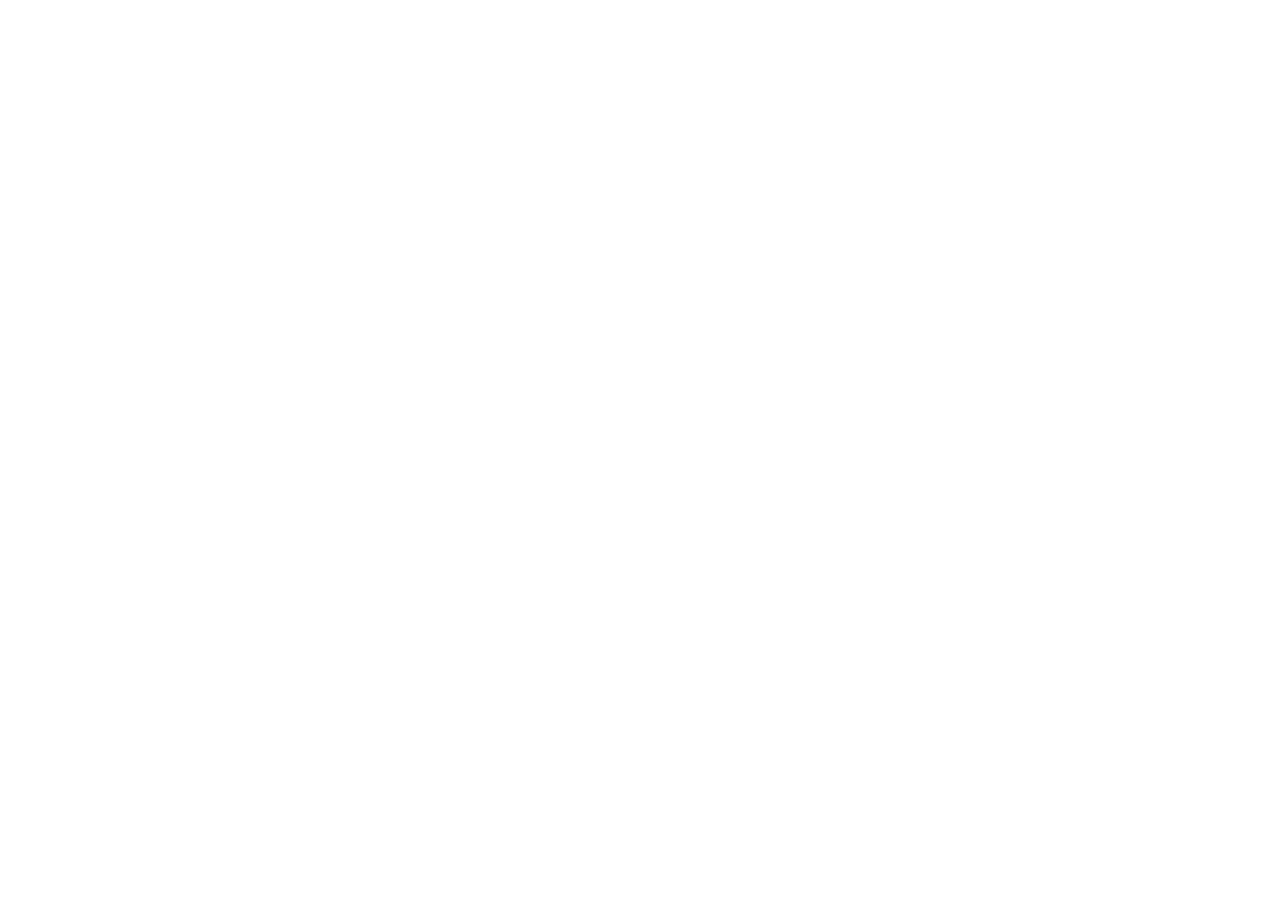
==== fountaingui/index.html @ f5394d9d "Changed fountain/ to fountain-gui/" ====
<!DOCTYPE html>
<html>
  <head>
    <meta charset="utf-8" />
    <meta name="viewport" content="width=device-width, initial-scale=1">
    <title>Elm hotloading dev environment</title>
  <link href="/main-e2e12a99aa2894fb4f2f.css" rel="stylesheet"></head>

  <body>
  <script type="text/javascript" src="/main-e2e12a99aa2894fb4f2f.js"></script></body>
</html>
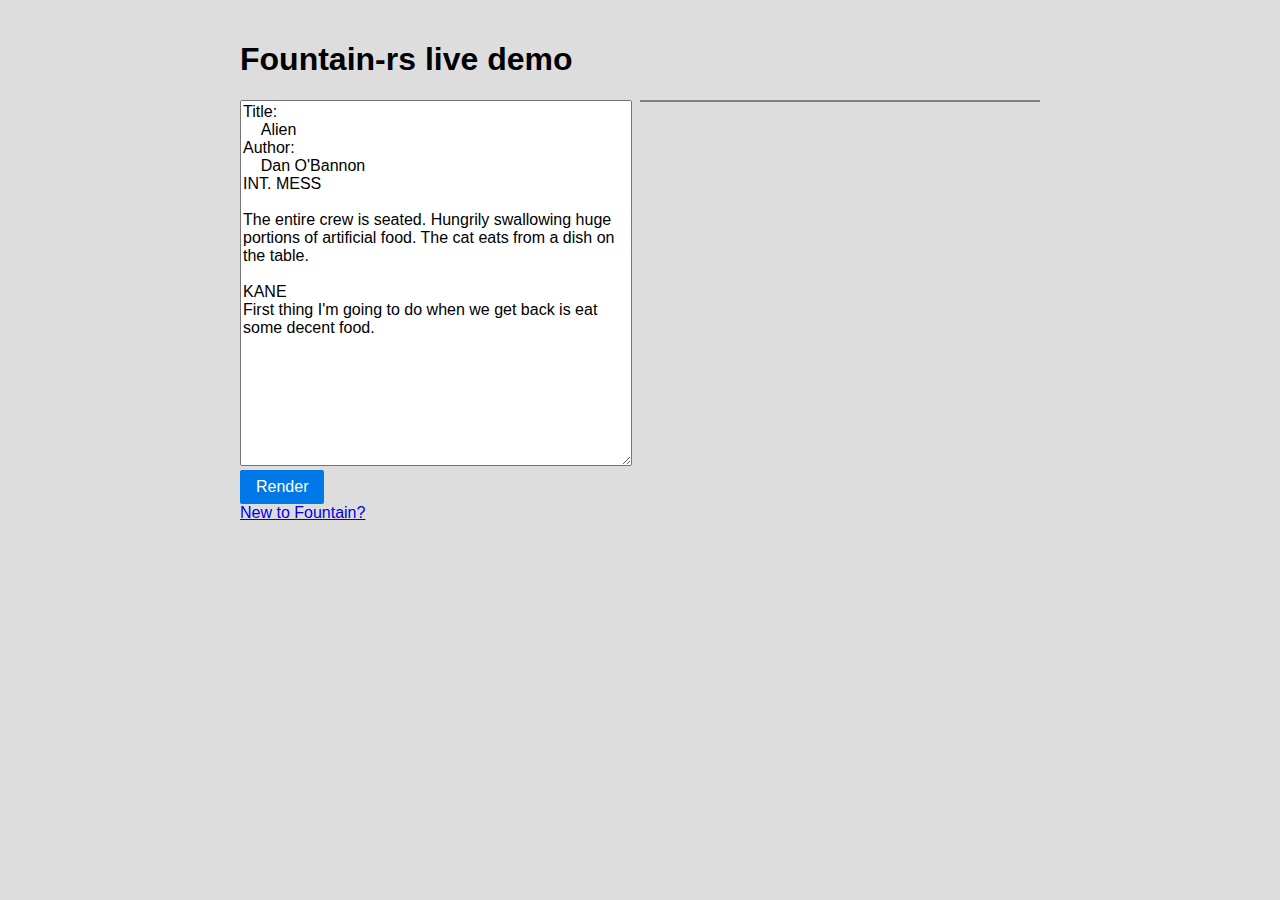
==== commit db7894ad: "tweaking fountain GUI" ====
--- a/fountaingui/index.html
+++ b/fountaingui/index.html
@@ -4,8 +4,26 @@
     <meta charset="utf-8" />
     <meta name="viewport" content="width=device-width, initial-scale=1">
     <title>Elm hotloading dev environment</title>
-  <link href="/main-e2e12a99aa2894fb4f2f.css" rel="stylesheet"></head>
+  <link href="main-e2e12a99aa2894fb4f2f.css" rel="stylesheet"></head>
 
   <body>
-  <script type="text/javascript" src="/main-e2e12a99aa2894fb4f2f.js"></script></body>
+    <script type="text/javascript" src="elm.js"></script>
+    <script type="text/javascript">
+  var app = Elm.Main.init({
+    node: document.getElementById("elm-f0111bc4e658d0f98db96260c16f7e49") ,
+    flags: `\
+Title:
+    Alien
+Author:
+    Dan O'Bannon
+INT. MESS
+
+The entire crew is seated. Hungrily swallowing huge portions of artificial food. The cat eats from a dish on the table.
+
+KANE
+First thing I'm going to do when we get back is eat some decent food.
+`
+  });
+    </script>
+  </body>
 </html>
--- a/fountaingui/main-e2e12a99aa2894fb4f2f.css
+++ b/fountaingui/main-e2e12a99aa2894fb4f2f.css
@@ -0,0 +1,1510 @@
+/*!
+Pure v1.0.1
+Copyright 2013 Yahoo!
+Licensed under the BSD License.
+https://github.com/pure-css/pure/blob/master/LICENSE.md
+*/
+/*!
+normalize.css v^3.0 | MIT License | git.io/normalize
+Copyright (c) Nicolas Gallagher and Jonathan Neal
+*/
+/*! normalize.css v3.0.3 | MIT License | github.com/necolas/normalize.css */
+
+/**
+ * 1. Set default font family to sans-serif.
+ * 2. Prevent iOS and IE text size adjust after device orientation change,
+ *    without disabling user zoom.
+ */
+
+html {
+  font-family: sans-serif; /* 1 */
+  -ms-text-size-adjust: 100%; /* 2 */
+  -webkit-text-size-adjust: 100%; /* 2 */
+}
+
+/**
+ * Remove default margin.
+ */
+
+body {
+  margin: 0;
+}
+
+/* HTML5 display definitions
+   ========================================================================== */
+
+/**
+ * Correct `block` display not defined for any HTML5 element in IE 8/9.
+ * Correct `block` display not defined for `details` or `summary` in IE 10/11
+ * and Firefox.
+ * Correct `block` display not defined for `main` in IE 11.
+ */
+
+article,
+aside,
+details,
+figcaption,
+figure,
+footer,
+header,
+hgroup,
+main,
+menu,
+nav,
+section,
+summary {
+  display: block;
+}
+
+/**
+ * 1. Correct `inline-block` display not defined in IE 8/9.
+ * 2. Normalize vertical alignment of `progress` in Chrome, Firefox, and Opera.
+ */
+
+audio,
+canvas,
+progress,
+video {
+  display: inline-block; /* 1 */
+  vertical-align: baseline; /* 2 */
+}
+
+/**
+ * Prevent modern browsers from displaying `audio` without controls.
+ * Remove excess height in iOS 5 devices.
+ */
+
+audio:not([controls]) {
+  display: none;
+  height: 0;
+}
+
+/**
+ * Address `[hidden]` styling not present in IE 8/9/10.
+ * Hide the `template` element in IE 8/9/10/11, Safari, and Firefox < 22.
+ */
+
+[hidden],
+template {
+  display: none;
+}
+
+/* Links
+   ========================================================================== */
+
+/**
+ * Remove the gray background color from active links in IE 10.
+ */
+
+a {
+  background-color: transparent;
+}
+
+/**
+ * Improve readability of focused elements when they are also in an
+ * active/hover state.
+ */
+
+a:active,
+a:hover {
+  outline: 0;
+}
+
+/* Text-level semantics
+   ========================================================================== */
+
+/**
+ * Address styling not present in IE 8/9/10/11, Safari, and Chrome.
+ */
+
+abbr[title] {
+  border-bottom: 1px dotted;
+}
+
+/**
+ * Address style set to `bolder` in Firefox 4+, Safari, and Chrome.
+ */
+
+b,
+strong {
+  font-weight: bold;
+}
+
+/**
+ * Address styling not present in Safari and Chrome.
+ */
+
+dfn {
+  font-style: italic;
+}
+
+/**
+ * Address variable `h1` font-size and margin within `section` and `article`
+ * contexts in Firefox 4+, Safari, and Chrome.
+ */
+
+h1 {
+  font-size: 2em;
+  margin: 0.67em 0;
+}
+
+/**
+ * Address styling not present in IE 8/9.
+ */
+
+mark {
+  background: #ff0;
+  color: #000;
+}
+
+/**
+ * Address inconsistent and variable font size in all browsers.
+ */
+
+small {
+  font-size: 80%;
+}
+
+/**
+ * Prevent `sub` and `sup` affecting `line-height` in all browsers.
+ */
+
+sub,
+sup {
+  font-size: 75%;
+  line-height: 0;
+  position: relative;
+  vertical-align: baseline;
+}
+
+sup {
+  top: -0.5em;
+}
+
+sub {
+  bottom: -0.25em;
+}
+
+/* Embedded content
+   ========================================================================== */
+
+/**
+ * Remove border when inside `a` element in IE 8/9/10.
+ */
+
+img {
+  border: 0;
+}
+
+/**
+ * Correct overflow not hidden in IE 9/10/11.
+ */
+
+svg:not(:root) {
+  overflow: hidden;
+}
+
+/* Grouping content
+   ========================================================================== */
+
+/**
+ * Address margin not present in IE 8/9 and Safari.
+ */
+
+figure {
+  margin: 1em 40px;
+}
+
+/**
+ * Address differences between Firefox and other browsers.
+ */
+
+hr {
+  -webkit-box-sizing: content-box;
+          box-sizing: content-box;
+  height: 0;
+}
+
+/**
+ * Contain overflow in all browsers.
+ */
+
+pre {
+  overflow: auto;
+}
+
+/**
+ * Address odd `em`-unit font size rendering in all browsers.
+ */
+
+code,
+kbd,
+pre,
+samp {
+  font-family: monospace, monospace;
+  font-size: 1em;
+}
+
+/* Forms
+   ========================================================================== */
+
+/**
+ * Known limitation: by default, Chrome and Safari on OS X allow very limited
+ * styling of `select`, unless a `border` property is set.
+ */
+
+/**
+ * 1. Correct color not being inherited.
+ *    Known issue: affects color of disabled elements.
+ * 2. Correct font properties not being inherited.
+ * 3. Address margins set differently in Firefox 4+, Safari, and Chrome.
+ */
+
+button,
+input,
+optgroup,
+select,
+textarea {
+  color: inherit; /* 1 */
+  font: inherit; /* 2 */
+  margin: 0; /* 3 */
+}
+
+/**
+ * Address `overflow` set to `hidden` in IE 8/9/10/11.
+ */
+
+button {
+  overflow: visible;
+}
+
+/**
+ * Address inconsistent `text-transform` inheritance for `button` and `select`.
+ * All other form control elements do not inherit `text-transform` values.
+ * Correct `button` style inheritance in Firefox, IE 8/9/10/11, and Opera.
+ * Correct `select` style inheritance in Firefox.
+ */
+
+button,
+select {
+  text-transform: none;
+}
+
+/**
+ * 1. Avoid the WebKit bug in Android 4.0.* where (2) destroys native `audio`
+ *    and `video` controls.
+ * 2. Correct inability to style clickable `input` types in iOS.
+ * 3. Improve usability and consistency of cursor style between image-type
+ *    `input` and others.
+ */
+
+button,
+html input[type="button"], /* 1 */
+input[type="reset"],
+input[type="submit"] {
+  -webkit-appearance: button; /* 2 */
+  cursor: pointer; /* 3 */
+}
+
+/**
+ * Re-set default cursor for disabled elements.
+ */
+
+button[disabled],
+html input[disabled] {
+  cursor: default;
+}
+
+/**
+ * Remove inner padding and border in Firefox 4+.
+ */
+
+button::-moz-focus-inner,
+input::-moz-focus-inner {
+  border: 0;
+  padding: 0;
+}
+
+/**
+ * Address Firefox 4+ setting `line-height` on `input` using `!important` in
+ * the UA stylesheet.
+ */
+
+input {
+  line-height: normal;
+}
+
+/**
+ * It's recommended that you don't attempt to style these elements.
+ * Firefox's implementation doesn't respect box-sizing, padding, or width.
+ *
+ * 1. Address box sizing set to `content-box` in IE 8/9/10.
+ * 2. Remove excess padding in IE 8/9/10.
+ */
+
+input[type="checkbox"],
+input[type="radio"] {
+  -webkit-box-sizing: border-box;
+          box-sizing: border-box; /* 1 */
+  padding: 0; /* 2 */
+}
+
+/**
+ * Fix the cursor style for Chrome's increment/decrement buttons. For certain
+ * `font-size` values of the `input`, it causes the cursor style of the
+ * decrement button to change from `default` to `text`.
+ */
+
+input[type="number"]::-webkit-inner-spin-button,
+input[type="number"]::-webkit-outer-spin-button {
+  height: auto;
+}
+
+/**
+ * 1. Address `appearance` set to `searchfield` in Safari and Chrome.
+ * 2. Address `box-sizing` set to `border-box` in Safari and Chrome.
+ */
+
+input[type="search"] {
+  -webkit-appearance: textfield; /* 1 */
+  -webkit-box-sizing: content-box;
+          box-sizing: content-box; /* 2 */
+}
+
+/**
+ * Remove inner padding and search cancel button in Safari and Chrome on OS X.
+ * Safari (but not Chrome) clips the cancel button when the search input has
+ * padding (and `textfield` appearance).
+ */
+
+input[type="search"]::-webkit-search-cancel-button,
+input[type="search"]::-webkit-search-decoration {
+  -webkit-appearance: none;
+}
+
+/**
+ * Define consistent border, margin, and padding.
+ */
+
+fieldset {
+  border: 1px solid #c0c0c0;
+  margin: 0 2px;
+  padding: 0.35em 0.625em 0.75em;
+}
+
+/**
+ * 1. Correct `color` not being inherited in IE 8/9/10/11.
+ * 2. Remove padding so people aren't caught out if they zero out fieldsets.
+ */
+
+legend {
+  border: 0; /* 1 */
+  padding: 0; /* 2 */
+}
+
+/**
+ * Remove default vertical scrollbar in IE 8/9/10/11.
+ */
+
+textarea {
+  overflow: auto;
+}
+
+/**
+ * Don't inherit the `font-weight` (applied by a rule above).
+ * NOTE: the default cannot safely be changed in Chrome and Safari on OS X.
+ */
+
+optgroup {
+  font-weight: bold;
+}
+
+/* Tables
+   ========================================================================== */
+
+/**
+ * Remove most spacing between table cells.
+ */
+
+table {
+  border-collapse: collapse;
+  border-spacing: 0;
+}
+
+td,
+th {
+  padding: 0;
+}
+
+/*csslint important:false*/
+
+/* ==========================================================================
+   Pure Base Extras
+   ========================================================================== */
+
+/**
+ * Extra rules that Pure adds on top of Normalize.css
+ */
+
+/**
+ * Always hide an element when it has the `hidden` HTML attribute.
+ */
+
+.hidden,
+[hidden] {
+    display: none !important;
+}
+
+/**
+ * Add this class to an image to make it fit within it's fluid parent wrapper while maintaining
+ * aspect ratio.
+ */
+.pure-img {
+    max-width: 100%;
+    height: auto;
+    display: block;
+}
+
+/*csslint regex-selectors:false, known-properties:false, duplicate-properties:false*/
+
+.pure-g {
+    letter-spacing: -0.31em; /* Webkit: collapse white-space between units */
+    *letter-spacing: normal; /* reset IE < 8 */
+    *word-spacing: -0.43em; /* IE < 8: collapse white-space between units */
+    text-rendering: optimizespeed; /* Webkit: fixes text-rendering: optimizeLegibility */
+
+    /*
+    Sets the font stack to fonts known to work properly with the above letter
+    and word spacings. See: https://github.com/pure-css/pure/issues/41/
+
+    The following font stack makes Pure Grids work on all known environments.
+
+    * FreeSans: Ships with many Linux distros, including Ubuntu
+
+    * Arimo: Ships with Chrome OS. Arimo has to be defined before Helvetica and
+      Arial to get picked up by the browser, even though neither is available
+      in Chrome OS.
+
+    * Droid Sans: Ships with all versions of Android.
+
+    * Helvetica, Arial, sans-serif: Common font stack on OS X and Windows.
+    */
+    font-family: FreeSans, Arimo, "Droid Sans", Helvetica, Arial, sans-serif;
+
+    /* Use flexbox when possible to avoid `letter-spacing` side-effects. */
+    display: -webkit-box;
+    display: -webkit-flex;
+    display: -ms-flexbox;
+    display: flex;
+    -webkit-box-orient: horizontal;
+    -webkit-box-direction: normal;
+    -webkit-flex-flow: row wrap;
+        -ms-flex-flow: row wrap;
+            flex-flow: row wrap;
+
+    /* Prevents distributing space between rows */
+    -webkit-align-content: flex-start;
+        -ms-flex-line-pack: start;
+            align-content: flex-start;
+}
+
+/* IE10 display: -ms-flexbox (and display: flex in IE 11) does not work inside a table; fall back to block and rely on font hack */
+@media all and (-ms-high-contrast: none), (-ms-high-contrast: active) {
+	table .pure-g {
+		display: block;
+	}
+}
+
+/* Opera as of 12 on Windows needs word-spacing.
+   The ".opera-only" selector is used to prevent actual prefocus styling
+   and is not required in markup.
+*/
+.opera-only :-o-prefocus,
+.pure-g {
+    word-spacing: -0.43em;
+}
+
+.pure-u {
+    display: inline-block;
+    *display: inline; /* IE < 8: fake inline-block */
+    zoom: 1;
+    letter-spacing: normal;
+    word-spacing: normal;
+    vertical-align: top;
+    text-rendering: auto;
+}
+
+/*
+Resets the font family back to the OS/browser's default sans-serif font,
+this the same font stack that Normalize.css sets for the `body`.
+*/
+.pure-g [class *= "pure-u"] {
+    font-family: sans-serif;
+}
+
+.pure-u-1,
+.pure-u-1-1,
+.pure-u-1-2,
+.pure-u-1-3,
+.pure-u-2-3,
+.pure-u-1-4,
+.pure-u-3-4,
+.pure-u-1-5,
+.pure-u-2-5,
+.pure-u-3-5,
+.pure-u-4-5,
+.pure-u-5-5,
+.pure-u-1-6,
+.pure-u-5-6,
+.pure-u-1-8,
+.pure-u-3-8,
+.pure-u-5-8,
+.pure-u-7-8,
+.pure-u-1-12,
+.pure-u-5-12,
+.pure-u-7-12,
+.pure-u-11-12,
+.pure-u-1-24,
+.pure-u-2-24,
+.pure-u-3-24,
+.pure-u-4-24,
+.pure-u-5-24,
+.pure-u-6-24,
+.pure-u-7-24,
+.pure-u-8-24,
+.pure-u-9-24,
+.pure-u-10-24,
+.pure-u-11-24,
+.pure-u-12-24,
+.pure-u-13-24,
+.pure-u-14-24,
+.pure-u-15-24,
+.pure-u-16-24,
+.pure-u-17-24,
+.pure-u-18-24,
+.pure-u-19-24,
+.pure-u-20-24,
+.pure-u-21-24,
+.pure-u-22-24,
+.pure-u-23-24,
+.pure-u-24-24 {
+    display: inline-block;
+    *display: inline;
+    zoom: 1;
+    letter-spacing: normal;
+    word-spacing: normal;
+    vertical-align: top;
+    text-rendering: auto;
+}
+
+.pure-u-1-24 {
+    width: 4.1667%;
+    *width: 4.1357%;
+}
+
+.pure-u-1-12,
+.pure-u-2-24 {
+    width: 8.3333%;
+    *width: 8.3023%;
+}
+
+.pure-u-1-8,
+.pure-u-3-24 {
+    width: 12.5000%;
+    *width: 12.4690%;
+}
+
+.pure-u-1-6,
+.pure-u-4-24 {
+    width: 16.6667%;
+    *width: 16.6357%;
+}
+
+.pure-u-1-5 {
+    width: 20%;
+    *width: 19.9690%;
+}
+
+.pure-u-5-24 {
+    width: 20.8333%;
+    *width: 20.8023%;
+}
+
+.pure-u-1-4,
+.pure-u-6-24 {
+    width: 25%;
+    *width: 24.9690%;
+}
+
+.pure-u-7-24 {
+    width: 29.1667%;
+    *width: 29.1357%;
+}
+
+.pure-u-1-3,
+.pure-u-8-24 {
+    width: 33.3333%;
+    *width: 33.3023%;
+}
+
+.pure-u-3-8,
+.pure-u-9-24 {
+    width: 37.5000%;
+    *width: 37.4690%;
+}
+
+.pure-u-2-5 {
+    width: 40%;
+    *width: 39.9690%;
+}
+
+.pure-u-5-12,
+.pure-u-10-24 {
+    width: 41.6667%;
+    *width: 41.6357%;
+}
+
+.pure-u-11-24 {
+    width: 45.8333%;
+    *width: 45.8023%;
+}
+
+.pure-u-1-2,
+.pure-u-12-24 {
+    width: 50%;
+    *width: 49.9690%;
+}
+
+.pure-u-13-24 {
+    width: 54.1667%;
+    *width: 54.1357%;
+}
+
+.pure-u-7-12,
+.pure-u-14-24 {
+    width: 58.3333%;
+    *width: 58.3023%;
+}
+
+.pure-u-3-5 {
+    width: 60%;
+    *width: 59.9690%;
+}
+
+.pure-u-5-8,
+.pure-u-15-24 {
+    width: 62.5000%;
+    *width: 62.4690%;
+}
+
+.pure-u-2-3,
+.pure-u-16-24 {
+    width: 66.6667%;
+    *width: 66.6357%;
+}
+
+.pure-u-17-24 {
+    width: 70.8333%;
+    *width: 70.8023%;
+}
+
+.pure-u-3-4,
+.pure-u-18-24 {
+    width: 75%;
+    *width: 74.9690%;
+}
+
+.pure-u-19-24 {
+    width: 79.1667%;
+    *width: 79.1357%;
+}
+
+.pure-u-4-5 {
+    width: 80%;
+    *width: 79.9690%;
+}
+
+.pure-u-5-6,
+.pure-u-20-24 {
+    width: 83.3333%;
+    *width: 83.3023%;
+}
+
+.pure-u-7-8,
+.pure-u-21-24 {
+    width: 87.5000%;
+    *width: 87.4690%;
+}
+
+.pure-u-11-12,
+.pure-u-22-24 {
+    width: 91.6667%;
+    *width: 91.6357%;
+}
+
+.pure-u-23-24 {
+    width: 95.8333%;
+    *width: 95.8023%;
+}
+
+.pure-u-1,
+.pure-u-1-1,
+.pure-u-5-5,
+.pure-u-24-24 {
+    width: 100%;
+}
+.pure-button {
+    /* Structure */
+    display: inline-block;
+    zoom: 1;
+    line-height: normal;
+    white-space: nowrap;
+    vertical-align: middle;
+    text-align: center;
+    cursor: pointer;
+    -webkit-user-drag: none;
+    -webkit-user-select: none;
+       -moz-user-select: none;
+        -ms-user-select: none;
+            user-select: none;
+    -webkit-box-sizing: border-box;
+            box-sizing: border-box;
+}
+
+/* Firefox: Get rid of the inner focus border */
+.pure-button::-moz-focus-inner {
+    padding: 0;
+    border: 0;
+}
+
+/* Inherit .pure-g styles */
+.pure-button-group {
+    letter-spacing: -0.31em; /* Webkit: collapse white-space between units */
+    *letter-spacing: normal; /* reset IE < 8 */
+    *word-spacing: -0.43em; /* IE < 8: collapse white-space between units */
+    text-rendering: optimizespeed; /* Webkit: fixes text-rendering: optimizeLegibility */
+}
+
+.opera-only :-o-prefocus,
+.pure-button-group {
+    word-spacing: -0.43em;
+}
+
+.pure-button-group .pure-button {
+    letter-spacing: normal;
+    word-spacing: normal;
+    vertical-align: top;
+    text-rendering: auto;
+}
+
+/*csslint outline-none:false*/
+
+.pure-button {
+    font-family: inherit;
+    font-size: 100%;
+    padding: 0.5em 1em;
+    color: #444; /* rgba not supported (IE 8) */
+    color: rgba(0, 0, 0, 0.80); /* rgba supported */
+    border: 1px solid #999;  /*IE 6/7/8*/
+    border: none rgba(0, 0, 0, 0);  /*IE9 + everything else*/
+    background-color: #E6E6E6;
+    text-decoration: none;
+    border-radius: 2px;
+}
+
+.pure-button-hover,
+.pure-button:hover,
+.pure-button:focus {
+    background-image: -webkit-gradient(linear, left top, left bottom, from(transparent), color-stop(40%, rgba(0,0,0, 0.05)), to(rgba(0,0,0, 0.10)));
+    background-image: -webkit-linear-gradient(transparent, rgba(0,0,0, 0.05) 40%, rgba(0,0,0, 0.10));
+    background-image: linear-gradient(transparent, rgba(0,0,0, 0.05) 40%, rgba(0,0,0, 0.10));
+}
+.pure-button:focus {
+    outline: 0;
+}
+.pure-button-active,
+.pure-button:active {
+    -webkit-box-shadow: 0 0 0 1px rgba(0,0,0, 0.15) inset, 0 0 6px rgba(0,0,0, 0.20) inset;
+            box-shadow: 0 0 0 1px rgba(0,0,0, 0.15) inset, 0 0 6px rgba(0,0,0, 0.20) inset;
+    border-color: #000;
+}
+
+.pure-button[disabled],
+.pure-button-disabled,
+.pure-button-disabled:hover,
+.pure-button-disabled:focus,
+.pure-button-disabled:active {
+    border: none;
+    background-image: none;
+    /* csslint ignore:start */
+    filter: alpha(opacity=40);
+    /* csslint ignore:end */
+    opacity: 0.40;
+    cursor: not-allowed;
+    -webkit-box-shadow: none;
+            box-shadow: none;
+    pointer-events: none;
+}
+
+.pure-button-hidden {
+    display: none;
+}
+
+.pure-button-primary,
+.pure-button-selected,
+a.pure-button-primary,
+a.pure-button-selected {
+    background-color: rgb(0, 120, 231);
+    color: #fff;
+}
+
+/* Button Groups */
+.pure-button-group .pure-button {
+    margin: 0;
+    border-radius: 0;
+    border-right: 1px solid #111;  /* fallback color for rgba() for IE7/8 */
+    border-right: 1px solid rgba(0, 0, 0, 0.2);
+
+}
+
+.pure-button-group .pure-button:first-child {
+    border-top-left-radius: 2px;
+    border-bottom-left-radius: 2px;
+}
+.pure-button-group .pure-button:last-child {
+    border-top-right-radius: 2px;
+    border-bottom-right-radius: 2px;
+    border-right: none;
+}
+
+/*csslint box-model:false*/
+/*
+Box-model set to false because we're setting a height on select elements, which
+also have border and padding. This is done because some browsers don't render
+the padding. We explicitly set the box-model for select elements to border-box,
+so we can ignore the csslint warning.
+*/
+
+.pure-form input[type="text"],
+.pure-form input[type="password"],
+.pure-form input[type="email"],
+.pure-form input[type="url"],
+.pure-form input[type="date"],
+.pure-form input[type="month"],
+.pure-form input[type="time"],
+.pure-form input[type="datetime"],
+.pure-form input[type="datetime-local"],
+.pure-form input[type="week"],
+.pure-form input[type="number"],
+.pure-form input[type="search"],
+.pure-form input[type="tel"],
+.pure-form input[type="color"],
+.pure-form select,
+.pure-form textarea {
+    padding: 0.5em 0.6em;
+    display: inline-block;
+    border: 1px solid #ccc;
+    -webkit-box-shadow: inset 0 1px 3px #ddd;
+            box-shadow: inset 0 1px 3px #ddd;
+    border-radius: 4px;
+    vertical-align: middle;
+    -webkit-box-sizing: border-box;
+            box-sizing: border-box;
+}
+
+/*
+Need to separate out the :not() selector from the rest of the CSS 2.1 selectors
+since IE8 won't execute CSS that contains a CSS3 selector.
+*/
+.pure-form input:not([type]) {
+    padding: 0.5em 0.6em;
+    display: inline-block;
+    border: 1px solid #ccc;
+    -webkit-box-shadow: inset 0 1px 3px #ddd;
+            box-shadow: inset 0 1px 3px #ddd;
+    border-radius: 4px;
+    -webkit-box-sizing: border-box;
+            box-sizing: border-box;
+}
+
+
+/* Chrome (as of v.32/34 on OS X) needs additional room for color to display. */
+/* May be able to remove this tweak as color inputs become more standardized across browsers. */
+.pure-form input[type="color"] {
+    padding: 0.2em 0.5em;
+}
+
+
+.pure-form input[type="text"]:focus,
+.pure-form input[type="password"]:focus,
+.pure-form input[type="email"]:focus,
+.pure-form input[type="url"]:focus,
+.pure-form input[type="date"]:focus,
+.pure-form input[type="month"]:focus,
+.pure-form input[type="time"]:focus,
+.pure-form input[type="datetime"]:focus,
+.pure-form input[type="datetime-local"]:focus,
+.pure-form input[type="week"]:focus,
+.pure-form input[type="number"]:focus,
+.pure-form input[type="search"]:focus,
+.pure-form input[type="tel"]:focus,
+.pure-form input[type="color"]:focus,
+.pure-form select:focus,
+.pure-form textarea:focus {
+    outline: 0;
+    border-color: #129FEA;
+}
+
+/*
+Need to separate out the :not() selector from the rest of the CSS 2.1 selectors
+since IE8 won't execute CSS that contains a CSS3 selector.
+*/
+.pure-form input:not([type]):focus {
+    outline: 0;
+    border-color: #129FEA;
+}
+
+.pure-form input[type="file"]:focus,
+.pure-form input[type="radio"]:focus,
+.pure-form input[type="checkbox"]:focus {
+    outline: thin solid #129FEA;
+    outline: 1px auto #129FEA;
+}
+.pure-form .pure-checkbox,
+.pure-form .pure-radio {
+    margin: 0.5em 0;
+    display: block;
+}
+
+.pure-form input[type="text"][disabled],
+.pure-form input[type="password"][disabled],
+.pure-form input[type="email"][disabled],
+.pure-form input[type="url"][disabled],
+.pure-form input[type="date"][disabled],
+.pure-form input[type="month"][disabled],
+.pure-form input[type="time"][disabled],
+.pure-form input[type="datetime"][disabled],
+.pure-form input[type="datetime-local"][disabled],
+.pure-form input[type="week"][disabled],
+.pure-form input[type="number"][disabled],
+.pure-form input[type="search"][disabled],
+.pure-form input[type="tel"][disabled],
+.pure-form input[type="color"][disabled],
+.pure-form select[disabled],
+.pure-form textarea[disabled] {
+    cursor: not-allowed;
+    background-color: #eaeded;
+    color: #cad2d3;
+}
+
+/*
+Need to separate out the :not() selector from the rest of the CSS 2.1 selectors
+since IE8 won't execute CSS that contains a CSS3 selector.
+*/
+.pure-form input:not([type])[disabled] {
+    cursor: not-allowed;
+    background-color: #eaeded;
+    color: #cad2d3;
+}
+.pure-form input[readonly],
+.pure-form select[readonly],
+.pure-form textarea[readonly] {
+    background-color: #eee; /* menu hover bg color */
+    color: #777; /* menu text color */
+    border-color: #ccc;
+}
+
+.pure-form input:focus:invalid,
+.pure-form textarea:focus:invalid,
+.pure-form select:focus:invalid {
+    color: #b94a48;
+    border-color: #e9322d;
+}
+.pure-form input[type="file"]:focus:invalid:focus,
+.pure-form input[type="radio"]:focus:invalid:focus,
+.pure-form input[type="checkbox"]:focus:invalid:focus {
+    outline-color: #e9322d;
+}
+.pure-form select {
+    /* Normalizes the height; padding is not sufficient. */
+    height: 2.25em;
+    border: 1px solid #ccc;
+    background-color: white;
+}
+.pure-form select[multiple] {
+    height: auto;
+}
+.pure-form label {
+    margin: 0.5em 0 0.2em;
+}
+.pure-form fieldset {
+    margin: 0;
+    padding: 0.35em 0 0.75em;
+    border: 0;
+}
+.pure-form legend {
+    display: block;
+    width: 100%;
+    padding: 0.3em 0;
+    margin-bottom: 0.3em;
+    color: #333;
+    border-bottom: 1px solid #e5e5e5;
+}
+
+.pure-form-stacked input[type="text"],
+.pure-form-stacked input[type="password"],
+.pure-form-stacked input[type="email"],
+.pure-form-stacked input[type="url"],
+.pure-form-stacked input[type="date"],
+.pure-form-stacked input[type="month"],
+.pure-form-stacked input[type="time"],
+.pure-form-stacked input[type="datetime"],
+.pure-form-stacked input[type="datetime-local"],
+.pure-form-stacked input[type="week"],
+.pure-form-stacked input[type="number"],
+.pure-form-stacked input[type="search"],
+.pure-form-stacked input[type="tel"],
+.pure-form-stacked input[type="color"],
+.pure-form-stacked input[type="file"],
+.pure-form-stacked select,
+.pure-form-stacked label,
+.pure-form-stacked textarea {
+    display: block;
+    margin: 0.25em 0;
+}
+
+/*
+Need to separate out the :not() selector from the rest of the CSS 2.1 selectors
+since IE8 won't execute CSS that contains a CSS3 selector.
+*/
+.pure-form-stacked input:not([type]) {
+    display: block;
+    margin: 0.25em 0;
+}
+.pure-form-aligned input,
+.pure-form-aligned textarea,
+.pure-form-aligned select,
+/* NOTE: pure-help-inline is deprecated. Use .pure-form-message-inline instead. */
+.pure-form-aligned .pure-help-inline,
+.pure-form-message-inline {
+    display: inline-block;
+    *display: inline;
+    *zoom: 1;
+    vertical-align: middle;
+}
+.pure-form-aligned textarea {
+    vertical-align: top;
+}
+
+/* Aligned Forms */
+.pure-form-aligned .pure-control-group {
+    margin-bottom: 0.5em;
+}
+.pure-form-aligned .pure-control-group label {
+    text-align: right;
+    display: inline-block;
+    vertical-align: middle;
+    width: 10em;
+    margin: 0 1em 0 0;
+}
+.pure-form-aligned .pure-controls {
+    margin: 1.5em 0 0 11em;
+}
+
+/* Rounded Inputs */
+.pure-form input.pure-input-rounded,
+.pure-form .pure-input-rounded {
+    border-radius: 2em;
+    padding: 0.5em 1em;
+}
+
+/* Grouped Inputs */
+.pure-form .pure-group fieldset {
+    margin-bottom: 10px;
+}
+.pure-form .pure-group input,
+.pure-form .pure-group textarea {
+    display: block;
+    padding: 10px;
+    margin: 0 0 -1px;
+    border-radius: 0;
+    position: relative;
+    top: -1px;
+}
+.pure-form .pure-group input:focus,
+.pure-form .pure-group textarea:focus {
+    z-index: 3;
+}
+.pure-form .pure-group input:first-child,
+.pure-form .pure-group textarea:first-child {
+    top: 1px;
+    border-radius: 4px 4px 0 0;
+    margin: 0;
+}
+.pure-form .pure-group input:first-child:last-child,
+.pure-form .pure-group textarea:first-child:last-child {
+    top: 1px;
+    border-radius: 4px;
+    margin: 0;
+}
+.pure-form .pure-group input:last-child,
+.pure-form .pure-group textarea:last-child {
+    top: -2px;
+    border-radius: 0 0 4px 4px;
+    margin: 0;
+}
+.pure-form .pure-group button {
+    margin: 0.35em 0;
+}
+
+.pure-form .pure-input-1 {
+    width: 100%;
+}
+.pure-form .pure-input-3-4 {
+    width: 75%;
+}
+.pure-form .pure-input-2-3 {
+    width: 66%;
+}
+.pure-form .pure-input-1-2 {
+    width: 50%;
+}
+.pure-form .pure-input-1-3 {
+    width: 33%;
+}
+.pure-form .pure-input-1-4 {
+    width: 25%;
+}
+
+/* Inline help for forms */
+/* NOTE: pure-help-inline is deprecated. Use .pure-form-message-inline instead. */
+.pure-form .pure-help-inline,
+.pure-form-message-inline {
+    display: inline-block;
+    padding-left: 0.3em;
+    color: #666;
+    vertical-align: middle;
+    font-size: 0.875em;
+}
+
+/* Block help for forms */
+.pure-form-message {
+    display: block;
+    color: #666;
+    font-size: 0.875em;
+}
+
+@media only screen and (max-width : 480px) {
+    .pure-form button[type="submit"] {
+        margin: 0.7em 0 0;
+    }
+
+    .pure-form input:not([type]),
+    .pure-form input[type="text"],
+    .pure-form input[type="password"],
+    .pure-form input[type="email"],
+    .pure-form input[type="url"],
+    .pure-form input[type="date"],
+    .pure-form input[type="month"],
+    .pure-form input[type="time"],
+    .pure-form input[type="datetime"],
+    .pure-form input[type="datetime-local"],
+    .pure-form input[type="week"],
+    .pure-form input[type="number"],
+    .pure-form input[type="search"],
+    .pure-form input[type="tel"],
+    .pure-form input[type="color"],
+    .pure-form label {
+        margin-bottom: 0.3em;
+        display: block;
+    }
+
+    .pure-group input:not([type]),
+    .pure-group input[type="text"],
+    .pure-group input[type="password"],
+    .pure-group input[type="email"],
+    .pure-group input[type="url"],
+    .pure-group input[type="date"],
+    .pure-group input[type="month"],
+    .pure-group input[type="time"],
+    .pure-group input[type="datetime"],
+    .pure-group input[type="datetime-local"],
+    .pure-group input[type="week"],
+    .pure-group input[type="number"],
+    .pure-group input[type="search"],
+    .pure-group input[type="tel"],
+    .pure-group input[type="color"] {
+        margin-bottom: 0;
+    }
+
+    .pure-form-aligned .pure-control-group label {
+        margin-bottom: 0.3em;
+        text-align: left;
+        display: block;
+        width: 100%;
+    }
+
+    .pure-form-aligned .pure-controls {
+        margin: 1.5em 0 0 0;
+    }
+
+    /* NOTE: pure-help-inline is deprecated. Use .pure-form-message-inline instead. */
+    .pure-form .pure-help-inline,
+    .pure-form-message-inline,
+    .pure-form-message {
+        display: block;
+        font-size: 0.75em;
+        /* Increased bottom padding to make it group with its related input element. */
+        padding: 0.2em 0 0.8em;
+    }
+}
+
+/*csslint adjoining-classes: false, box-model:false*/
+.pure-menu {
+    -webkit-box-sizing: border-box;
+            box-sizing: border-box;
+}
+
+.pure-menu-fixed {
+    position: fixed;
+    left: 0;
+    top: 0;
+    z-index: 3;
+}
+
+.pure-menu-list,
+.pure-menu-item {
+    position: relative;
+}
+
+.pure-menu-list {
+    list-style: none;
+    margin: 0;
+    padding: 0;
+}
+
+.pure-menu-item {
+    padding: 0;
+    margin: 0;
+    height: 100%;
+}
+
+.pure-menu-link,
+.pure-menu-heading {
+    display: block;
+    text-decoration: none;
+    white-space: nowrap;
+}
+
+/* HORIZONTAL MENU */
+.pure-menu-horizontal {
+    width: 100%;
+    white-space: nowrap;
+}
+
+.pure-menu-horizontal .pure-menu-list {
+    display: inline-block;
+}
+
+/* Initial menus should be inline-block so that they are horizontal */
+.pure-menu-horizontal .pure-menu-item,
+.pure-menu-horizontal .pure-menu-heading,
+.pure-menu-horizontal .pure-menu-separator {
+    display: inline-block;
+    *display: inline;
+    zoom: 1;
+    vertical-align: middle;
+}
+
+/* Submenus should still be display: block; */
+.pure-menu-item .pure-menu-item {
+    display: block;
+}
+
+.pure-menu-children {
+    display: none;
+    position: absolute;
+    left: 100%;
+    top: 0;
+    margin: 0;
+    padding: 0;
+    z-index: 3;
+}
+
+.pure-menu-horizontal .pure-menu-children {
+    left: 0;
+    top: auto;
+    width: inherit;
+}
+
+.pure-menu-allow-hover:hover > .pure-menu-children,
+.pure-menu-active > .pure-menu-children {
+    display: block;
+    position: absolute;
+}
+
+/* Vertical Menus - show the dropdown arrow */
+.pure-menu-has-children > .pure-menu-link:after {
+    padding-left: 0.5em;
+    content: "\25B8";
+    font-size: small;
+}
+
+/* Horizontal Menus - show the dropdown arrow */
+.pure-menu-horizontal .pure-menu-has-children > .pure-menu-link:after {
+    content: "\25BE";
+}
+
+/* scrollable menus */
+.pure-menu-scrollable {
+    overflow-y: scroll;
+    overflow-x: hidden;
+}
+
+.pure-menu-scrollable .pure-menu-list {
+    display: block;
+}
+
+.pure-menu-horizontal.pure-menu-scrollable .pure-menu-list {
+    display: inline-block;
+}
+
+.pure-menu-horizontal.pure-menu-scrollable {
+    white-space: nowrap;
+    overflow-y: hidden;
+    overflow-x: auto;
+    -webkit-overflow-scrolling: touch;
+    /* a little extra padding for this style to allow for scrollbars */
+    padding: .5em 0;
+}
+
+/* misc default styling */
+
+.pure-menu-separator,
+.pure-menu-horizontal .pure-menu-children .pure-menu-separator {
+    background-color: #ccc;
+    height: 1px;
+    margin: .3em 0;
+}
+
+.pure-menu-horizontal .pure-menu-separator {
+    width: 1px;
+    height: 1.3em;
+    margin: 0 .3em ;
+}
+
+/* Need to reset the separator since submenu is vertical */
+.pure-menu-horizontal .pure-menu-children .pure-menu-separator {
+    display: block;
+    width: auto;
+}
+
+.pure-menu-heading {
+    text-transform: uppercase;
+    color: #565d64;
+}
+
+.pure-menu-link {
+    color: #777;
+}
+
+.pure-menu-children {
+    background-color: #fff;
+}
+
+.pure-menu-link,
+.pure-menu-disabled,
+.pure-menu-heading {
+    padding: .5em 1em;
+}
+
+.pure-menu-disabled {
+    opacity: .5;
+}
+
+.pure-menu-disabled .pure-menu-link:hover {
+    background-color: transparent;
+}
+
+.pure-menu-active > .pure-menu-link,
+.pure-menu-link:hover,
+.pure-menu-link:focus {
+    background-color: #eee;
+}
+
+.pure-menu-selected > .pure-menu-link,
+.pure-menu-selected > .pure-menu-link:visited {
+    color: #000;
+}
+
+.pure-table {
+    /* Remove spacing between table cells (from Normalize.css) */
+    border-collapse: collapse;
+    border-spacing: 0;
+    empty-cells: show;
+    border: 1px solid #cbcbcb;
+}
+
+.pure-table caption {
+    color: #000;
+    font: italic 85%/1 arial, sans-serif;
+    padding: 1em 0;
+    text-align: center;
+}
+
+.pure-table td,
+.pure-table th {
+    border-left: 1px solid #cbcbcb;/*  inner column border */
+    border-width: 0 0 0 1px;
+    font-size: inherit;
+    margin: 0;
+    overflow: visible; /*to make ths where the title is really long work*/
+    padding: 0.5em 1em; /* cell padding */
+}
+
+.pure-table thead {
+    background-color: #e0e0e0;
+    color: #000;
+    text-align: left;
+    vertical-align: bottom;
+}
+
+/*
+striping:
+   even - #fff (white)
+   odd  - #f2f2f2 (light gray)
+*/
+.pure-table td {
+    background-color: transparent;
+}
+.pure-table-odd td {
+    background-color: #f2f2f2;
+}
+
+/* nth-child selector for modern browsers */
+.pure-table-striped tr:nth-child(2n-1) td {
+    background-color: #f2f2f2;
+}
+
+/* BORDERED TABLES */
+.pure-table-bordered td {
+    border-bottom: 1px solid #cbcbcb;
+}
+.pure-table-bordered tbody > tr:last-child > td {
+    border-bottom-width: 0;
+}
+
+
+/* HORIZONTAL BORDERED TABLES */
+
+.pure-table-horizontal td,
+.pure-table-horizontal th {
+    border-width: 0 0 1px 0;
+    border-bottom: 1px solid #cbcbcb;
+}
+.pure-table-horizontal tbody > tr:last-child > td {
+    border-bottom-width: 0;
+}
+
+body{background-color:#ddd;margin-top:20px}.container{max-width:800px;margin-left:auto;margin-right:auto}header{display:flex;align-items:center}header img{width:60px;margin-right:30px}button{margin-right:15px}.logo{background:url("images/logo.png");width:60px;height:60px;background-size:cover}
+
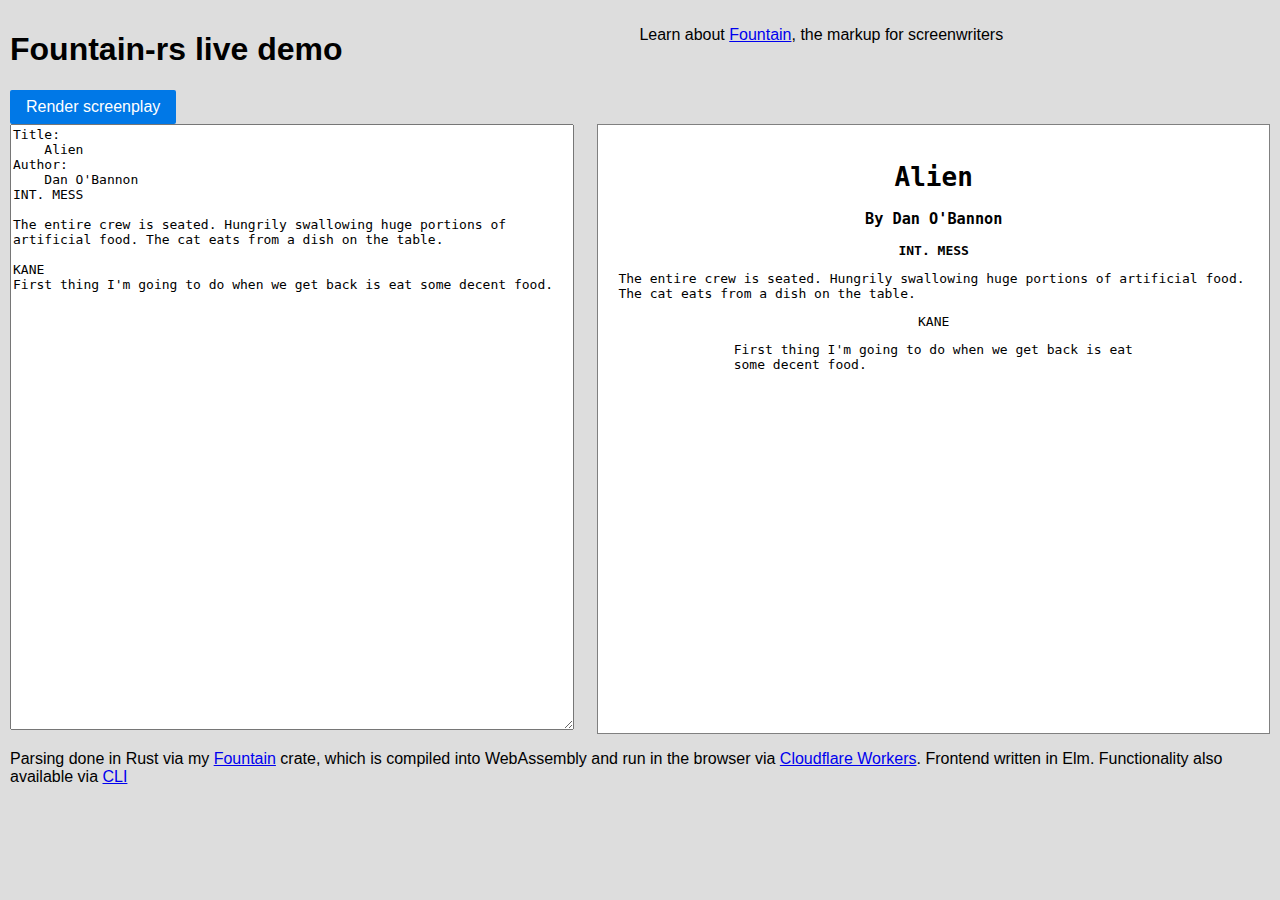
==== commit 3489674a: "Updated fountain GUI" ====
--- a/fountaingui/index.html
+++ b/fountaingui/index.html
@@ -4,26 +4,8 @@
     <meta charset="utf-8" />
     <meta name="viewport" content="width=device-width, initial-scale=1">
     <title>Elm hotloading dev environment</title>
-  <link href="main-e2e12a99aa2894fb4f2f.css" rel="stylesheet"></head>
+  <link href="main-2e31aee43ec6bb89b4b7.css" rel="stylesheet"></head>
 
   <body>
-    <script type="text/javascript" src="elm.js"></script>
-    <script type="text/javascript">
-  var app = Elm.Main.init({
-    node: document.getElementById("elm-f0111bc4e658d0f98db96260c16f7e49") ,
-    flags: `\
-Title:
-    Alien
-Author:
-    Dan O'Bannon
-INT. MESS
-
-The entire crew is seated. Hungrily swallowing huge portions of artificial food. The cat eats from a dish on the table.
-
-KANE
-First thing I'm going to do when we get back is eat some decent food.
-`
-  });
-    </script>
-  </body>
+  <script type="text/javascript" src="main-2e31aee43ec6bb89b4b7.js"></script></body>
 </html>
--- a/fountaingui/main-2e31aee43ec6bb89b4b7.css
+++ b/fountaingui/main-2e31aee43ec6bb89b4b7.css
@@ -0,0 +1,1510 @@
+/*!
+Pure v1.0.1
+Copyright 2013 Yahoo!
+Licensed under the BSD License.
+https://github.com/pure-css/pure/blob/master/LICENSE.md
+*/
+/*!
+normalize.css v^3.0 | MIT License | git.io/normalize
+Copyright (c) Nicolas Gallagher and Jonathan Neal
+*/
+/*! normalize.css v3.0.3 | MIT License | github.com/necolas/normalize.css */
+
+/**
+ * 1. Set default font family to sans-serif.
+ * 2. Prevent iOS and IE text size adjust after device orientation change,
+ *    without disabling user zoom.
+ */
+
+html {
+  font-family: sans-serif; /* 1 */
+  -ms-text-size-adjust: 100%; /* 2 */
+  -webkit-text-size-adjust: 100%; /* 2 */
+}
+
+/**
+ * Remove default margin.
+ */
+
+body {
+  margin: 0;
+}
+
+/* HTML5 display definitions
+   ========================================================================== */
+
+/**
+ * Correct `block` display not defined for any HTML5 element in IE 8/9.
+ * Correct `block` display not defined for `details` or `summary` in IE 10/11
+ * and Firefox.
+ * Correct `block` display not defined for `main` in IE 11.
+ */
+
+article,
+aside,
+details,
+figcaption,
+figure,
+footer,
+header,
+hgroup,
+main,
+menu,
+nav,
+section,
+summary {
+  display: block;
+}
+
+/**
+ * 1. Correct `inline-block` display not defined in IE 8/9.
+ * 2. Normalize vertical alignment of `progress` in Chrome, Firefox, and Opera.
+ */
+
+audio,
+canvas,
+progress,
+video {
+  display: inline-block; /* 1 */
+  vertical-align: baseline; /* 2 */
+}
+
+/**
+ * Prevent modern browsers from displaying `audio` without controls.
+ * Remove excess height in iOS 5 devices.
+ */
+
+audio:not([controls]) {
+  display: none;
+  height: 0;
+}
+
+/**
+ * Address `[hidden]` styling not present in IE 8/9/10.
+ * Hide the `template` element in IE 8/9/10/11, Safari, and Firefox < 22.
+ */
+
+[hidden],
+template {
+  display: none;
+}
+
+/* Links
+   ========================================================================== */
+
+/**
+ * Remove the gray background color from active links in IE 10.
+ */
+
+a {
+  background-color: transparent;
+}
+
+/**
+ * Improve readability of focused elements when they are also in an
+ * active/hover state.
+ */
+
+a:active,
+a:hover {
+  outline: 0;
+}
+
+/* Text-level semantics
+   ========================================================================== */
+
+/**
+ * Address styling not present in IE 8/9/10/11, Safari, and Chrome.
+ */
+
+abbr[title] {
+  border-bottom: 1px dotted;
+}
+
+/**
+ * Address style set to `bolder` in Firefox 4+, Safari, and Chrome.
+ */
+
+b,
+strong {
+  font-weight: bold;
+}
+
+/**
+ * Address styling not present in Safari and Chrome.
+ */
+
+dfn {
+  font-style: italic;
+}
+
+/**
+ * Address variable `h1` font-size and margin within `section` and `article`
+ * contexts in Firefox 4+, Safari, and Chrome.
+ */
+
+h1 {
+  font-size: 2em;
+  margin: 0.67em 0;
+}
+
+/**
+ * Address styling not present in IE 8/9.
+ */
+
+mark {
+  background: #ff0;
+  color: #000;
+}
+
+/**
+ * Address inconsistent and variable font size in all browsers.
+ */
+
+small {
+  font-size: 80%;
+}
+
+/**
+ * Prevent `sub` and `sup` affecting `line-height` in all browsers.
+ */
+
+sub,
+sup {
+  font-size: 75%;
+  line-height: 0;
+  position: relative;
+  vertical-align: baseline;
+}
+
+sup {
+  top: -0.5em;
+}
+
+sub {
+  bottom: -0.25em;
+}
+
+/* Embedded content
+   ========================================================================== */
+
+/**
+ * Remove border when inside `a` element in IE 8/9/10.
+ */
+
+img {
+  border: 0;
+}
+
+/**
+ * Correct overflow not hidden in IE 9/10/11.
+ */
+
+svg:not(:root) {
+  overflow: hidden;
+}
+
+/* Grouping content
+   ========================================================================== */
+
+/**
+ * Address margin not present in IE 8/9 and Safari.
+ */
+
+figure {
+  margin: 1em 40px;
+}
+
+/**
+ * Address differences between Firefox and other browsers.
+ */
+
+hr {
+  -webkit-box-sizing: content-box;
+          box-sizing: content-box;
+  height: 0;
+}
+
+/**
+ * Contain overflow in all browsers.
+ */
+
+pre {
+  overflow: auto;
+}
+
+/**
+ * Address odd `em`-unit font size rendering in all browsers.
+ */
+
+code,
+kbd,
+pre,
+samp {
+  font-family: monospace, monospace;
+  font-size: 1em;
+}
+
+/* Forms
+   ========================================================================== */
+
+/**
+ * Known limitation: by default, Chrome and Safari on OS X allow very limited
+ * styling of `select`, unless a `border` property is set.
+ */
+
+/**
+ * 1. Correct color not being inherited.
+ *    Known issue: affects color of disabled elements.
+ * 2. Correct font properties not being inherited.
+ * 3. Address margins set differently in Firefox 4+, Safari, and Chrome.
+ */
+
+button,
+input,
+optgroup,
+select,
+textarea {
+  color: inherit; /* 1 */
+  font: inherit; /* 2 */
+  margin: 0; /* 3 */
+}
+
+/**
+ * Address `overflow` set to `hidden` in IE 8/9/10/11.
+ */
+
+button {
+  overflow: visible;
+}
+
+/**
+ * Address inconsistent `text-transform` inheritance for `button` and `select`.
+ * All other form control elements do not inherit `text-transform` values.
+ * Correct `button` style inheritance in Firefox, IE 8/9/10/11, and Opera.
+ * Correct `select` style inheritance in Firefox.
+ */
+
+button,
+select {
+  text-transform: none;
+}
+
+/**
+ * 1. Avoid the WebKit bug in Android 4.0.* where (2) destroys native `audio`
+ *    and `video` controls.
+ * 2. Correct inability to style clickable `input` types in iOS.
+ * 3. Improve usability and consistency of cursor style between image-type
+ *    `input` and others.
+ */
+
+button,
+html input[type="button"], /* 1 */
+input[type="reset"],
+input[type="submit"] {
+  -webkit-appearance: button; /* 2 */
+  cursor: pointer; /* 3 */
+}
+
+/**
+ * Re-set default cursor for disabled elements.
+ */
+
+button[disabled],
+html input[disabled] {
+  cursor: default;
+}
+
+/**
+ * Remove inner padding and border in Firefox 4+.
+ */
+
+button::-moz-focus-inner,
+input::-moz-focus-inner {
+  border: 0;
+  padding: 0;
+}
+
+/**
+ * Address Firefox 4+ setting `line-height` on `input` using `!important` in
+ * the UA stylesheet.
+ */
+
+input {
+  line-height: normal;
+}
+
+/**
+ * It's recommended that you don't attempt to style these elements.
+ * Firefox's implementation doesn't respect box-sizing, padding, or width.
+ *
+ * 1. Address box sizing set to `content-box` in IE 8/9/10.
+ * 2. Remove excess padding in IE 8/9/10.
+ */
+
+input[type="checkbox"],
+input[type="radio"] {
+  -webkit-box-sizing: border-box;
+          box-sizing: border-box; /* 1 */
+  padding: 0; /* 2 */
+}
+
+/**
+ * Fix the cursor style for Chrome's increment/decrement buttons. For certain
+ * `font-size` values of the `input`, it causes the cursor style of the
+ * decrement button to change from `default` to `text`.
+ */
+
+input[type="number"]::-webkit-inner-spin-button,
+input[type="number"]::-webkit-outer-spin-button {
+  height: auto;
+}
+
+/**
+ * 1. Address `appearance` set to `searchfield` in Safari and Chrome.
+ * 2. Address `box-sizing` set to `border-box` in Safari and Chrome.
+ */
+
+input[type="search"] {
+  -webkit-appearance: textfield; /* 1 */
+  -webkit-box-sizing: content-box;
+          box-sizing: content-box; /* 2 */
+}
+
+/**
+ * Remove inner padding and search cancel button in Safari and Chrome on OS X.
+ * Safari (but not Chrome) clips the cancel button when the search input has
+ * padding (and `textfield` appearance).
+ */
+
+input[type="search"]::-webkit-search-cancel-button,
+input[type="search"]::-webkit-search-decoration {
+  -webkit-appearance: none;
+}
+
+/**
+ * Define consistent border, margin, and padding.
+ */
+
+fieldset {
+  border: 1px solid #c0c0c0;
+  margin: 0 2px;
+  padding: 0.35em 0.625em 0.75em;
+}
+
+/**
+ * 1. Correct `color` not being inherited in IE 8/9/10/11.
+ * 2. Remove padding so people aren't caught out if they zero out fieldsets.
+ */
+
+legend {
+  border: 0; /* 1 */
+  padding: 0; /* 2 */
+}
+
+/**
+ * Remove default vertical scrollbar in IE 8/9/10/11.
+ */
+
+textarea {
+  overflow: auto;
+}
+
+/**
+ * Don't inherit the `font-weight` (applied by a rule above).
+ * NOTE: the default cannot safely be changed in Chrome and Safari on OS X.
+ */
+
+optgroup {
+  font-weight: bold;
+}
+
+/* Tables
+   ========================================================================== */
+
+/**
+ * Remove most spacing between table cells.
+ */
+
+table {
+  border-collapse: collapse;
+  border-spacing: 0;
+}
+
+td,
+th {
+  padding: 0;
+}
+
+/*csslint important:false*/
+
+/* ==========================================================================
+   Pure Base Extras
+   ========================================================================== */
+
+/**
+ * Extra rules that Pure adds on top of Normalize.css
+ */
+
+/**
+ * Always hide an element when it has the `hidden` HTML attribute.
+ */
+
+.hidden,
+[hidden] {
+    display: none !important;
+}
+
+/**
+ * Add this class to an image to make it fit within it's fluid parent wrapper while maintaining
+ * aspect ratio.
+ */
+.pure-img {
+    max-width: 100%;
+    height: auto;
+    display: block;
+}
+
+/*csslint regex-selectors:false, known-properties:false, duplicate-properties:false*/
+
+.pure-g {
+    letter-spacing: -0.31em; /* Webkit: collapse white-space between units */
+    *letter-spacing: normal; /* reset IE < 8 */
+    *word-spacing: -0.43em; /* IE < 8: collapse white-space between units */
+    text-rendering: optimizespeed; /* Webkit: fixes text-rendering: optimizeLegibility */
+
+    /*
+    Sets the font stack to fonts known to work properly with the above letter
+    and word spacings. See: https://github.com/pure-css/pure/issues/41/
+
+    The following font stack makes Pure Grids work on all known environments.
+
+    * FreeSans: Ships with many Linux distros, including Ubuntu
+
+    * Arimo: Ships with Chrome OS. Arimo has to be defined before Helvetica and
+      Arial to get picked up by the browser, even though neither is available
+      in Chrome OS.
+
+    * Droid Sans: Ships with all versions of Android.
+
+    * Helvetica, Arial, sans-serif: Common font stack on OS X and Windows.
+    */
+    font-family: FreeSans, Arimo, "Droid Sans", Helvetica, Arial, sans-serif;
+
+    /* Use flexbox when possible to avoid `letter-spacing` side-effects. */
+    display: -webkit-box;
+    display: -webkit-flex;
+    display: -ms-flexbox;
+    display: flex;
+    -webkit-box-orient: horizontal;
+    -webkit-box-direction: normal;
+    -webkit-flex-flow: row wrap;
+        -ms-flex-flow: row wrap;
+            flex-flow: row wrap;
+
+    /* Prevents distributing space between rows */
+    -webkit-align-content: flex-start;
+        -ms-flex-line-pack: start;
+            align-content: flex-start;
+}
+
+/* IE10 display: -ms-flexbox (and display: flex in IE 11) does not work inside a table; fall back to block and rely on font hack */
+@media all and (-ms-high-contrast: none), (-ms-high-contrast: active) {
+	table .pure-g {
+		display: block;
+	}
+}
+
+/* Opera as of 12 on Windows needs word-spacing.
+   The ".opera-only" selector is used to prevent actual prefocus styling
+   and is not required in markup.
+*/
+.opera-only :-o-prefocus,
+.pure-g {
+    word-spacing: -0.43em;
+}
+
+.pure-u {
+    display: inline-block;
+    *display: inline; /* IE < 8: fake inline-block */
+    zoom: 1;
+    letter-spacing: normal;
+    word-spacing: normal;
+    vertical-align: top;
+    text-rendering: auto;
+}
+
+/*
+Resets the font family back to the OS/browser's default sans-serif font,
+this the same font stack that Normalize.css sets for the `body`.
+*/
+.pure-g [class *= "pure-u"] {
+    font-family: sans-serif;
+}
+
+.pure-u-1,
+.pure-u-1-1,
+.pure-u-1-2,
+.pure-u-1-3,
+.pure-u-2-3,
+.pure-u-1-4,
+.pure-u-3-4,
+.pure-u-1-5,
+.pure-u-2-5,
+.pure-u-3-5,
+.pure-u-4-5,
+.pure-u-5-5,
+.pure-u-1-6,
+.pure-u-5-6,
+.pure-u-1-8,
+.pure-u-3-8,
+.pure-u-5-8,
+.pure-u-7-8,
+.pure-u-1-12,
+.pure-u-5-12,
+.pure-u-7-12,
+.pure-u-11-12,
+.pure-u-1-24,
+.pure-u-2-24,
+.pure-u-3-24,
+.pure-u-4-24,
+.pure-u-5-24,
+.pure-u-6-24,
+.pure-u-7-24,
+.pure-u-8-24,
+.pure-u-9-24,
+.pure-u-10-24,
+.pure-u-11-24,
+.pure-u-12-24,
+.pure-u-13-24,
+.pure-u-14-24,
+.pure-u-15-24,
+.pure-u-16-24,
+.pure-u-17-24,
+.pure-u-18-24,
+.pure-u-19-24,
+.pure-u-20-24,
+.pure-u-21-24,
+.pure-u-22-24,
+.pure-u-23-24,
+.pure-u-24-24 {
+    display: inline-block;
+    *display: inline;
+    zoom: 1;
+    letter-spacing: normal;
+    word-spacing: normal;
+    vertical-align: top;
+    text-rendering: auto;
+}
+
+.pure-u-1-24 {
+    width: 4.1667%;
+    *width: 4.1357%;
+}
+
+.pure-u-1-12,
+.pure-u-2-24 {
+    width: 8.3333%;
+    *width: 8.3023%;
+}
+
+.pure-u-1-8,
+.pure-u-3-24 {
+    width: 12.5000%;
+    *width: 12.4690%;
+}
+
+.pure-u-1-6,
+.pure-u-4-24 {
+    width: 16.6667%;
+    *width: 16.6357%;
+}
+
+.pure-u-1-5 {
+    width: 20%;
+    *width: 19.9690%;
+}
+
+.pure-u-5-24 {
+    width: 20.8333%;
+    *width: 20.8023%;
+}
+
+.pure-u-1-4,
+.pure-u-6-24 {
+    width: 25%;
+    *width: 24.9690%;
+}
+
+.pure-u-7-24 {
+    width: 29.1667%;
+    *width: 29.1357%;
+}
+
+.pure-u-1-3,
+.pure-u-8-24 {
+    width: 33.3333%;
+    *width: 33.3023%;
+}
+
+.pure-u-3-8,
+.pure-u-9-24 {
+    width: 37.5000%;
+    *width: 37.4690%;
+}
+
+.pure-u-2-5 {
+    width: 40%;
+    *width: 39.9690%;
+}
+
+.pure-u-5-12,
+.pure-u-10-24 {
+    width: 41.6667%;
+    *width: 41.6357%;
+}
+
+.pure-u-11-24 {
+    width: 45.8333%;
+    *width: 45.8023%;
+}
+
+.pure-u-1-2,
+.pure-u-12-24 {
+    width: 50%;
+    *width: 49.9690%;
+}
+
+.pure-u-13-24 {
+    width: 54.1667%;
+    *width: 54.1357%;
+}
+
+.pure-u-7-12,
+.pure-u-14-24 {
+    width: 58.3333%;
+    *width: 58.3023%;
+}
+
+.pure-u-3-5 {
+    width: 60%;
+    *width: 59.9690%;
+}
+
+.pure-u-5-8,
+.pure-u-15-24 {
+    width: 62.5000%;
+    *width: 62.4690%;
+}
+
+.pure-u-2-3,
+.pure-u-16-24 {
+    width: 66.6667%;
+    *width: 66.6357%;
+}
+
+.pure-u-17-24 {
+    width: 70.8333%;
+    *width: 70.8023%;
+}
+
+.pure-u-3-4,
+.pure-u-18-24 {
+    width: 75%;
+    *width: 74.9690%;
+}
+
+.pure-u-19-24 {
+    width: 79.1667%;
+    *width: 79.1357%;
+}
+
+.pure-u-4-5 {
+    width: 80%;
+    *width: 79.9690%;
+}
+
+.pure-u-5-6,
+.pure-u-20-24 {
+    width: 83.3333%;
+    *width: 83.3023%;
+}
+
+.pure-u-7-8,
+.pure-u-21-24 {
+    width: 87.5000%;
+    *width: 87.4690%;
+}
+
+.pure-u-11-12,
+.pure-u-22-24 {
+    width: 91.6667%;
+    *width: 91.6357%;
+}
+
+.pure-u-23-24 {
+    width: 95.8333%;
+    *width: 95.8023%;
+}
+
+.pure-u-1,
+.pure-u-1-1,
+.pure-u-5-5,
+.pure-u-24-24 {
+    width: 100%;
+}
+.pure-button {
+    /* Structure */
+    display: inline-block;
+    zoom: 1;
+    line-height: normal;
+    white-space: nowrap;
+    vertical-align: middle;
+    text-align: center;
+    cursor: pointer;
+    -webkit-user-drag: none;
+    -webkit-user-select: none;
+       -moz-user-select: none;
+        -ms-user-select: none;
+            user-select: none;
+    -webkit-box-sizing: border-box;
+            box-sizing: border-box;
+}
+
+/* Firefox: Get rid of the inner focus border */
+.pure-button::-moz-focus-inner {
+    padding: 0;
+    border: 0;
+}
+
+/* Inherit .pure-g styles */
+.pure-button-group {
+    letter-spacing: -0.31em; /* Webkit: collapse white-space between units */
+    *letter-spacing: normal; /* reset IE < 8 */
+    *word-spacing: -0.43em; /* IE < 8: collapse white-space between units */
+    text-rendering: optimizespeed; /* Webkit: fixes text-rendering: optimizeLegibility */
+}
+
+.opera-only :-o-prefocus,
+.pure-button-group {
+    word-spacing: -0.43em;
+}
+
+.pure-button-group .pure-button {
+    letter-spacing: normal;
+    word-spacing: normal;
+    vertical-align: top;
+    text-rendering: auto;
+}
+
+/*csslint outline-none:false*/
+
+.pure-button {
+    font-family: inherit;
+    font-size: 100%;
+    padding: 0.5em 1em;
+    color: #444; /* rgba not supported (IE 8) */
+    color: rgba(0, 0, 0, 0.80); /* rgba supported */
+    border: 1px solid #999;  /*IE 6/7/8*/
+    border: none rgba(0, 0, 0, 0);  /*IE9 + everything else*/
+    background-color: #E6E6E6;
+    text-decoration: none;
+    border-radius: 2px;
+}
+
+.pure-button-hover,
+.pure-button:hover,
+.pure-button:focus {
+    background-image: -webkit-gradient(linear, left top, left bottom, from(transparent), color-stop(40%, rgba(0,0,0, 0.05)), to(rgba(0,0,0, 0.10)));
+    background-image: -webkit-linear-gradient(transparent, rgba(0,0,0, 0.05) 40%, rgba(0,0,0, 0.10));
+    background-image: linear-gradient(transparent, rgba(0,0,0, 0.05) 40%, rgba(0,0,0, 0.10));
+}
+.pure-button:focus {
+    outline: 0;
+}
+.pure-button-active,
+.pure-button:active {
+    -webkit-box-shadow: 0 0 0 1px rgba(0,0,0, 0.15) inset, 0 0 6px rgba(0,0,0, 0.20) inset;
+            box-shadow: 0 0 0 1px rgba(0,0,0, 0.15) inset, 0 0 6px rgba(0,0,0, 0.20) inset;
+    border-color: #000;
+}
+
+.pure-button[disabled],
+.pure-button-disabled,
+.pure-button-disabled:hover,
+.pure-button-disabled:focus,
+.pure-button-disabled:active {
+    border: none;
+    background-image: none;
+    /* csslint ignore:start */
+    filter: alpha(opacity=40);
+    /* csslint ignore:end */
+    opacity: 0.40;
+    cursor: not-allowed;
+    -webkit-box-shadow: none;
+            box-shadow: none;
+    pointer-events: none;
+}
+
+.pure-button-hidden {
+    display: none;
+}
+
+.pure-button-primary,
+.pure-button-selected,
+a.pure-button-primary,
+a.pure-button-selected {
+    background-color: rgb(0, 120, 231);
+    color: #fff;
+}
+
+/* Button Groups */
+.pure-button-group .pure-button {
+    margin: 0;
+    border-radius: 0;
+    border-right: 1px solid #111;  /* fallback color for rgba() for IE7/8 */
+    border-right: 1px solid rgba(0, 0, 0, 0.2);
+
+}
+
+.pure-button-group .pure-button:first-child {
+    border-top-left-radius: 2px;
+    border-bottom-left-radius: 2px;
+}
+.pure-button-group .pure-button:last-child {
+    border-top-right-radius: 2px;
+    border-bottom-right-radius: 2px;
+    border-right: none;
+}
+
+/*csslint box-model:false*/
+/*
+Box-model set to false because we're setting a height on select elements, which
+also have border and padding. This is done because some browsers don't render
+the padding. We explicitly set the box-model for select elements to border-box,
+so we can ignore the csslint warning.
+*/
+
+.pure-form input[type="text"],
+.pure-form input[type="password"],
+.pure-form input[type="email"],
+.pure-form input[type="url"],
+.pure-form input[type="date"],
+.pure-form input[type="month"],
+.pure-form input[type="time"],
+.pure-form input[type="datetime"],
+.pure-form input[type="datetime-local"],
+.pure-form input[type="week"],
+.pure-form input[type="number"],
+.pure-form input[type="search"],
+.pure-form input[type="tel"],
+.pure-form input[type="color"],
+.pure-form select,
+.pure-form textarea {
+    padding: 0.5em 0.6em;
+    display: inline-block;
+    border: 1px solid #ccc;
+    -webkit-box-shadow: inset 0 1px 3px #ddd;
+            box-shadow: inset 0 1px 3px #ddd;
+    border-radius: 4px;
+    vertical-align: middle;
+    -webkit-box-sizing: border-box;
+            box-sizing: border-box;
+}
+
+/*
+Need to separate out the :not() selector from the rest of the CSS 2.1 selectors
+since IE8 won't execute CSS that contains a CSS3 selector.
+*/
+.pure-form input:not([type]) {
+    padding: 0.5em 0.6em;
+    display: inline-block;
+    border: 1px solid #ccc;
+    -webkit-box-shadow: inset 0 1px 3px #ddd;
+            box-shadow: inset 0 1px 3px #ddd;
+    border-radius: 4px;
+    -webkit-box-sizing: border-box;
+            box-sizing: border-box;
+}
+
+
+/* Chrome (as of v.32/34 on OS X) needs additional room for color to display. */
+/* May be able to remove this tweak as color inputs become more standardized across browsers. */
+.pure-form input[type="color"] {
+    padding: 0.2em 0.5em;
+}
+
+
+.pure-form input[type="text"]:focus,
+.pure-form input[type="password"]:focus,
+.pure-form input[type="email"]:focus,
+.pure-form input[type="url"]:focus,
+.pure-form input[type="date"]:focus,
+.pure-form input[type="month"]:focus,
+.pure-form input[type="time"]:focus,
+.pure-form input[type="datetime"]:focus,
+.pure-form input[type="datetime-local"]:focus,
+.pure-form input[type="week"]:focus,
+.pure-form input[type="number"]:focus,
+.pure-form input[type="search"]:focus,
+.pure-form input[type="tel"]:focus,
+.pure-form input[type="color"]:focus,
+.pure-form select:focus,
+.pure-form textarea:focus {
+    outline: 0;
+    border-color: #129FEA;
+}
+
+/*
+Need to separate out the :not() selector from the rest of the CSS 2.1 selectors
+since IE8 won't execute CSS that contains a CSS3 selector.
+*/
+.pure-form input:not([type]):focus {
+    outline: 0;
+    border-color: #129FEA;
+}
+
+.pure-form input[type="file"]:focus,
+.pure-form input[type="radio"]:focus,
+.pure-form input[type="checkbox"]:focus {
+    outline: thin solid #129FEA;
+    outline: 1px auto #129FEA;
+}
+.pure-form .pure-checkbox,
+.pure-form .pure-radio {
+    margin: 0.5em 0;
+    display: block;
+}
+
+.pure-form input[type="text"][disabled],
+.pure-form input[type="password"][disabled],
+.pure-form input[type="email"][disabled],
+.pure-form input[type="url"][disabled],
+.pure-form input[type="date"][disabled],
+.pure-form input[type="month"][disabled],
+.pure-form input[type="time"][disabled],
+.pure-form input[type="datetime"][disabled],
+.pure-form input[type="datetime-local"][disabled],
+.pure-form input[type="week"][disabled],
+.pure-form input[type="number"][disabled],
+.pure-form input[type="search"][disabled],
+.pure-form input[type="tel"][disabled],
+.pure-form input[type="color"][disabled],
+.pure-form select[disabled],
+.pure-form textarea[disabled] {
+    cursor: not-allowed;
+    background-color: #eaeded;
+    color: #cad2d3;
+}
+
+/*
+Need to separate out the :not() selector from the rest of the CSS 2.1 selectors
+since IE8 won't execute CSS that contains a CSS3 selector.
+*/
+.pure-form input:not([type])[disabled] {
+    cursor: not-allowed;
+    background-color: #eaeded;
+    color: #cad2d3;
+}
+.pure-form input[readonly],
+.pure-form select[readonly],
+.pure-form textarea[readonly] {
+    background-color: #eee; /* menu hover bg color */
+    color: #777; /* menu text color */
+    border-color: #ccc;
+}
+
+.pure-form input:focus:invalid,
+.pure-form textarea:focus:invalid,
+.pure-form select:focus:invalid {
+    color: #b94a48;
+    border-color: #e9322d;
+}
+.pure-form input[type="file"]:focus:invalid:focus,
+.pure-form input[type="radio"]:focus:invalid:focus,
+.pure-form input[type="checkbox"]:focus:invalid:focus {
+    outline-color: #e9322d;
+}
+.pure-form select {
+    /* Normalizes the height; padding is not sufficient. */
+    height: 2.25em;
+    border: 1px solid #ccc;
+    background-color: white;
+}
+.pure-form select[multiple] {
+    height: auto;
+}
+.pure-form label {
+    margin: 0.5em 0 0.2em;
+}
+.pure-form fieldset {
+    margin: 0;
+    padding: 0.35em 0 0.75em;
+    border: 0;
+}
+.pure-form legend {
+    display: block;
+    width: 100%;
+    padding: 0.3em 0;
+    margin-bottom: 0.3em;
+    color: #333;
+    border-bottom: 1px solid #e5e5e5;
+}
+
+.pure-form-stacked input[type="text"],
+.pure-form-stacked input[type="password"],
+.pure-form-stacked input[type="email"],
+.pure-form-stacked input[type="url"],
+.pure-form-stacked input[type="date"],
+.pure-form-stacked input[type="month"],
+.pure-form-stacked input[type="time"],
+.pure-form-stacked input[type="datetime"],
+.pure-form-stacked input[type="datetime-local"],
+.pure-form-stacked input[type="week"],
+.pure-form-stacked input[type="number"],
+.pure-form-stacked input[type="search"],
+.pure-form-stacked input[type="tel"],
+.pure-form-stacked input[type="color"],
+.pure-form-stacked input[type="file"],
+.pure-form-stacked select,
+.pure-form-stacked label,
+.pure-form-stacked textarea {
+    display: block;
+    margin: 0.25em 0;
+}
+
+/*
+Need to separate out the :not() selector from the rest of the CSS 2.1 selectors
+since IE8 won't execute CSS that contains a CSS3 selector.
+*/
+.pure-form-stacked input:not([type]) {
+    display: block;
+    margin: 0.25em 0;
+}
+.pure-form-aligned input,
+.pure-form-aligned textarea,
+.pure-form-aligned select,
+/* NOTE: pure-help-inline is deprecated. Use .pure-form-message-inline instead. */
+.pure-form-aligned .pure-help-inline,
+.pure-form-message-inline {
+    display: inline-block;
+    *display: inline;
+    *zoom: 1;
+    vertical-align: middle;
+}
+.pure-form-aligned textarea {
+    vertical-align: top;
+}
+
+/* Aligned Forms */
+.pure-form-aligned .pure-control-group {
+    margin-bottom: 0.5em;
+}
+.pure-form-aligned .pure-control-group label {
+    text-align: right;
+    display: inline-block;
+    vertical-align: middle;
+    width: 10em;
+    margin: 0 1em 0 0;
+}
+.pure-form-aligned .pure-controls {
+    margin: 1.5em 0 0 11em;
+}
+
+/* Rounded Inputs */
+.pure-form input.pure-input-rounded,
+.pure-form .pure-input-rounded {
+    border-radius: 2em;
+    padding: 0.5em 1em;
+}
+
+/* Grouped Inputs */
+.pure-form .pure-group fieldset {
+    margin-bottom: 10px;
+}
+.pure-form .pure-group input,
+.pure-form .pure-group textarea {
+    display: block;
+    padding: 10px;
+    margin: 0 0 -1px;
+    border-radius: 0;
+    position: relative;
+    top: -1px;
+}
+.pure-form .pure-group input:focus,
+.pure-form .pure-group textarea:focus {
+    z-index: 3;
+}
+.pure-form .pure-group input:first-child,
+.pure-form .pure-group textarea:first-child {
+    top: 1px;
+    border-radius: 4px 4px 0 0;
+    margin: 0;
+}
+.pure-form .pure-group input:first-child:last-child,
+.pure-form .pure-group textarea:first-child:last-child {
+    top: 1px;
+    border-radius: 4px;
+    margin: 0;
+}
+.pure-form .pure-group input:last-child,
+.pure-form .pure-group textarea:last-child {
+    top: -2px;
+    border-radius: 0 0 4px 4px;
+    margin: 0;
+}
+.pure-form .pure-group button {
+    margin: 0.35em 0;
+}
+
+.pure-form .pure-input-1 {
+    width: 100%;
+}
+.pure-form .pure-input-3-4 {
+    width: 75%;
+}
+.pure-form .pure-input-2-3 {
+    width: 66%;
+}
+.pure-form .pure-input-1-2 {
+    width: 50%;
+}
+.pure-form .pure-input-1-3 {
+    width: 33%;
+}
+.pure-form .pure-input-1-4 {
+    width: 25%;
+}
+
+/* Inline help for forms */
+/* NOTE: pure-help-inline is deprecated. Use .pure-form-message-inline instead. */
+.pure-form .pure-help-inline,
+.pure-form-message-inline {
+    display: inline-block;
+    padding-left: 0.3em;
+    color: #666;
+    vertical-align: middle;
+    font-size: 0.875em;
+}
+
+/* Block help for forms */
+.pure-form-message {
+    display: block;
+    color: #666;
+    font-size: 0.875em;
+}
+
+@media only screen and (max-width : 480px) {
+    .pure-form button[type="submit"] {
+        margin: 0.7em 0 0;
+    }
+
+    .pure-form input:not([type]),
+    .pure-form input[type="text"],
+    .pure-form input[type="password"],
+    .pure-form input[type="email"],
+    .pure-form input[type="url"],
+    .pure-form input[type="date"],
+    .pure-form input[type="month"],
+    .pure-form input[type="time"],
+    .pure-form input[type="datetime"],
+    .pure-form input[type="datetime-local"],
+    .pure-form input[type="week"],
+    .pure-form input[type="number"],
+    .pure-form input[type="search"],
+    .pure-form input[type="tel"],
+    .pure-form input[type="color"],
+    .pure-form label {
+        margin-bottom: 0.3em;
+        display: block;
+    }
+
+    .pure-group input:not([type]),
+    .pure-group input[type="text"],
+    .pure-group input[type="password"],
+    .pure-group input[type="email"],
+    .pure-group input[type="url"],
+    .pure-group input[type="date"],
+    .pure-group input[type="month"],
+    .pure-group input[type="time"],
+    .pure-group input[type="datetime"],
+    .pure-group input[type="datetime-local"],
+    .pure-group input[type="week"],
+    .pure-group input[type="number"],
+    .pure-group input[type="search"],
+    .pure-group input[type="tel"],
+    .pure-group input[type="color"] {
+        margin-bottom: 0;
+    }
+
+    .pure-form-aligned .pure-control-group label {
+        margin-bottom: 0.3em;
+        text-align: left;
+        display: block;
+        width: 100%;
+    }
+
+    .pure-form-aligned .pure-controls {
+        margin: 1.5em 0 0 0;
+    }
+
+    /* NOTE: pure-help-inline is deprecated. Use .pure-form-message-inline instead. */
+    .pure-form .pure-help-inline,
+    .pure-form-message-inline,
+    .pure-form-message {
+        display: block;
+        font-size: 0.75em;
+        /* Increased bottom padding to make it group with its related input element. */
+        padding: 0.2em 0 0.8em;
+    }
+}
+
+/*csslint adjoining-classes: false, box-model:false*/
+.pure-menu {
+    -webkit-box-sizing: border-box;
+            box-sizing: border-box;
+}
+
+.pure-menu-fixed {
+    position: fixed;
+    left: 0;
+    top: 0;
+    z-index: 3;
+}
+
+.pure-menu-list,
+.pure-menu-item {
+    position: relative;
+}
+
+.pure-menu-list {
+    list-style: none;
+    margin: 0;
+    padding: 0;
+}
+
+.pure-menu-item {
+    padding: 0;
+    margin: 0;
+    height: 100%;
+}
+
+.pure-menu-link,
+.pure-menu-heading {
+    display: block;
+    text-decoration: none;
+    white-space: nowrap;
+}
+
+/* HORIZONTAL MENU */
+.pure-menu-horizontal {
+    width: 100%;
+    white-space: nowrap;
+}
+
+.pure-menu-horizontal .pure-menu-list {
+    display: inline-block;
+}
+
+/* Initial menus should be inline-block so that they are horizontal */
+.pure-menu-horizontal .pure-menu-item,
+.pure-menu-horizontal .pure-menu-heading,
+.pure-menu-horizontal .pure-menu-separator {
+    display: inline-block;
+    *display: inline;
+    zoom: 1;
+    vertical-align: middle;
+}
+
+/* Submenus should still be display: block; */
+.pure-menu-item .pure-menu-item {
+    display: block;
+}
+
+.pure-menu-children {
+    display: none;
+    position: absolute;
+    left: 100%;
+    top: 0;
+    margin: 0;
+    padding: 0;
+    z-index: 3;
+}
+
+.pure-menu-horizontal .pure-menu-children {
+    left: 0;
+    top: auto;
+    width: inherit;
+}
+
+.pure-menu-allow-hover:hover > .pure-menu-children,
+.pure-menu-active > .pure-menu-children {
+    display: block;
+    position: absolute;
+}
+
+/* Vertical Menus - show the dropdown arrow */
+.pure-menu-has-children > .pure-menu-link:after {
+    padding-left: 0.5em;
+    content: "\25B8";
+    font-size: small;
+}
+
+/* Horizontal Menus - show the dropdown arrow */
+.pure-menu-horizontal .pure-menu-has-children > .pure-menu-link:after {
+    content: "\25BE";
+}
+
+/* scrollable menus */
+.pure-menu-scrollable {
+    overflow-y: scroll;
+    overflow-x: hidden;
+}
+
+.pure-menu-scrollable .pure-menu-list {
+    display: block;
+}
+
+.pure-menu-horizontal.pure-menu-scrollable .pure-menu-list {
+    display: inline-block;
+}
+
+.pure-menu-horizontal.pure-menu-scrollable {
+    white-space: nowrap;
+    overflow-y: hidden;
+    overflow-x: auto;
+    -webkit-overflow-scrolling: touch;
+    /* a little extra padding for this style to allow for scrollbars */
+    padding: .5em 0;
+}
+
+/* misc default styling */
+
+.pure-menu-separator,
+.pure-menu-horizontal .pure-menu-children .pure-menu-separator {
+    background-color: #ccc;
+    height: 1px;
+    margin: .3em 0;
+}
+
+.pure-menu-horizontal .pure-menu-separator {
+    width: 1px;
+    height: 1.3em;
+    margin: 0 .3em ;
+}
+
+/* Need to reset the separator since submenu is vertical */
+.pure-menu-horizontal .pure-menu-children .pure-menu-separator {
+    display: block;
+    width: auto;
+}
+
+.pure-menu-heading {
+    text-transform: uppercase;
+    color: #565d64;
+}
+
+.pure-menu-link {
+    color: #777;
+}
+
+.pure-menu-children {
+    background-color: #fff;
+}
+
+.pure-menu-link,
+.pure-menu-disabled,
+.pure-menu-heading {
+    padding: .5em 1em;
+}
+
+.pure-menu-disabled {
+    opacity: .5;
+}
+
+.pure-menu-disabled .pure-menu-link:hover {
+    background-color: transparent;
+}
+
+.pure-menu-active > .pure-menu-link,
+.pure-menu-link:hover,
+.pure-menu-link:focus {
+    background-color: #eee;
+}
+
+.pure-menu-selected > .pure-menu-link,
+.pure-menu-selected > .pure-menu-link:visited {
+    color: #000;
+}
+
+.pure-table {
+    /* Remove spacing between table cells (from Normalize.css) */
+    border-collapse: collapse;
+    border-spacing: 0;
+    empty-cells: show;
+    border: 1px solid #cbcbcb;
+}
+
+.pure-table caption {
+    color: #000;
+    font: italic 85%/1 arial, sans-serif;
+    padding: 1em 0;
+    text-align: center;
+}
+
+.pure-table td,
+.pure-table th {
+    border-left: 1px solid #cbcbcb;/*  inner column border */
+    border-width: 0 0 0 1px;
+    font-size: inherit;
+    margin: 0;
+    overflow: visible; /*to make ths where the title is really long work*/
+    padding: 0.5em 1em; /* cell padding */
+}
+
+.pure-table thead {
+    background-color: #e0e0e0;
+    color: #000;
+    text-align: left;
+    vertical-align: bottom;
+}
+
+/*
+striping:
+   even - #fff (white)
+   odd  - #f2f2f2 (light gray)
+*/
+.pure-table td {
+    background-color: transparent;
+}
+.pure-table-odd td {
+    background-color: #f2f2f2;
+}
+
+/* nth-child selector for modern browsers */
+.pure-table-striped tr:nth-child(2n-1) td {
+    background-color: #f2f2f2;
+}
+
+/* BORDERED TABLES */
+.pure-table-bordered td {
+    border-bottom: 1px solid #cbcbcb;
+}
+.pure-table-bordered tbody > tr:last-child > td {
+    border-bottom-width: 0;
+}
+
+
+/* HORIZONTAL BORDERED TABLES */
+
+.pure-table-horizontal td,
+.pure-table-horizontal th {
+    border-width: 0 0 1px 0;
+    border-bottom: 1px solid #cbcbcb;
+}
+.pure-table-horizontal tbody > tr:last-child > td {
+    border-bottom-width: 0;
+}
+
+body{background-color:#ddd;padding:10px}header{display:fixed;top:0;left:0;align-items:center}.with-sidebar{overflow:hidden}.with-sidebar>*{display:flex;flex-wrap:wrap;margin:calc(var(--s1) / 2 * -1)}.with-sidebar>*>*{margin:calc(var(--s1) / 2);flex-basis:50%;flex-grow:1}.with-sidebar>*>:first-child{flex-basis:0;flex-grow:999;min-width:calc(50% - var(--s1));align-items:stretch}footer{display:fixed;bottom:0;left:0}.scene{font-weight:bold;text-align:center}.dialogue{width:400px;margin:0 auto}.metadata{text-align:center}.speaker{text-align:center}.parenthetical{text-align:center;font-style:italic}.page-break{page-break-after:always}.output-pane{padding:20px;font-family:monospace;background-color:white;border:1px solid gray}.input-pane textarea{font-family:monospace;width:95%}
+
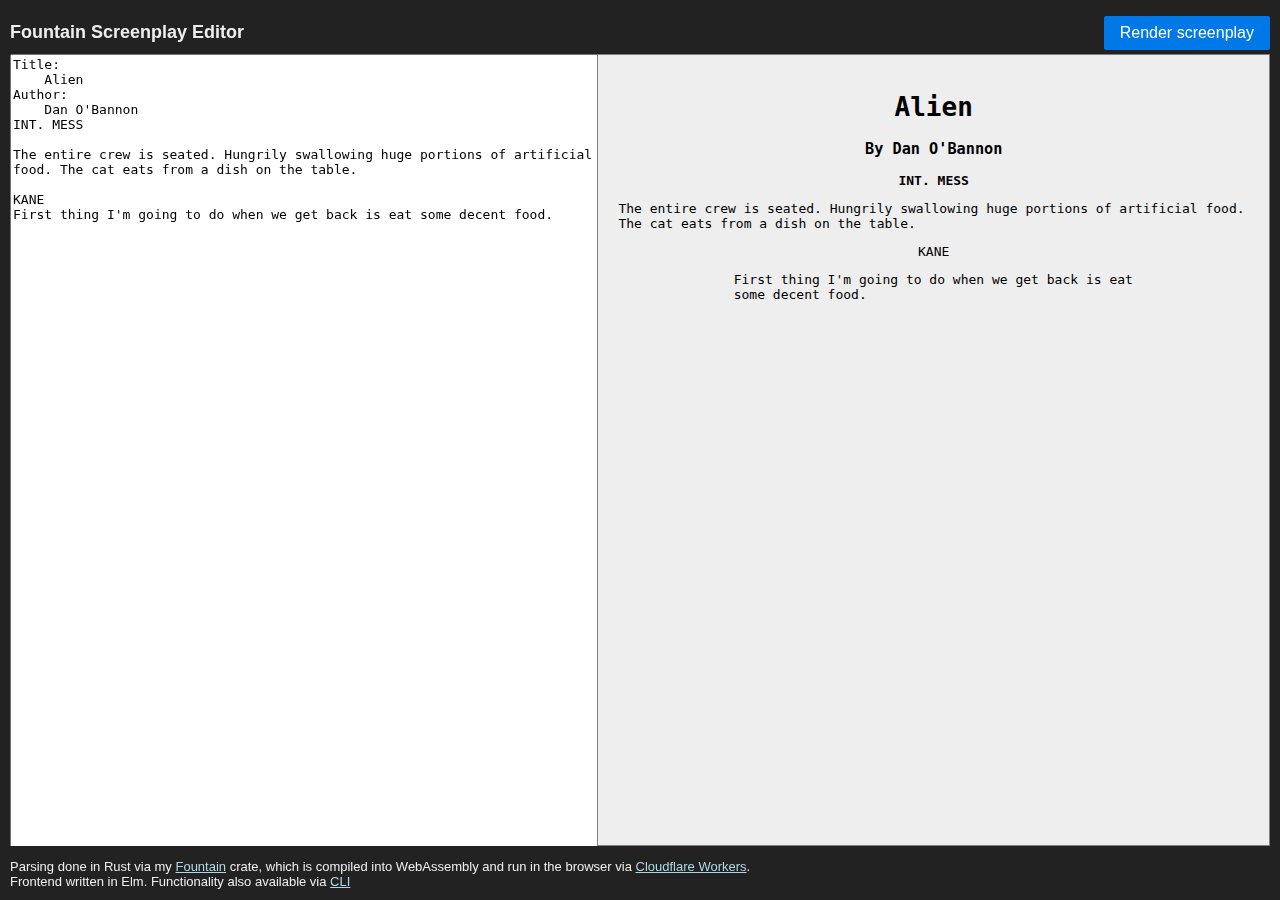
==== commit 281c43fa: "newer fountaingui frontend" ====
--- a/fountaingui/index.html
+++ b/fountaingui/index.html
@@ -4,8 +4,8 @@
     <meta charset="utf-8" />
     <meta name="viewport" content="width=device-width, initial-scale=1">
     <title>Elm hotloading dev environment</title>
-  <link href="main-2e31aee43ec6bb89b4b7.css" rel="stylesheet"></head>
+  <link href="main-4852d4bef6496b14fe92.css" rel="stylesheet"></head>
 
   <body>
-  <script type="text/javascript" src="main-2e31aee43ec6bb89b4b7.js"></script></body>
+  <script type="text/javascript" src="main-4852d4bef6496b14fe92.js"></script></body>
 </html>
--- a/fountaingui/main-4852d4bef6496b14fe92.css
+++ b/fountaingui/main-4852d4bef6496b14fe92.css
@@ -0,0 +1,1510 @@
+/*!
+Pure v1.0.1
+Copyright 2013 Yahoo!
+Licensed under the BSD License.
+https://github.com/pure-css/pure/blob/master/LICENSE.md
+*/
+/*!
+normalize.css v^3.0 | MIT License | git.io/normalize
+Copyright (c) Nicolas Gallagher and Jonathan Neal
+*/
+/*! normalize.css v3.0.3 | MIT License | github.com/necolas/normalize.css */
+
+/**
+ * 1. Set default font family to sans-serif.
+ * 2. Prevent iOS and IE text size adjust after device orientation change,
+ *    without disabling user zoom.
+ */
+
+html {
+  font-family: sans-serif; /* 1 */
+  -ms-text-size-adjust: 100%; /* 2 */
+  -webkit-text-size-adjust: 100%; /* 2 */
+}
+
+/**
+ * Remove default margin.
+ */
+
+body {
+  margin: 0;
+}
+
+/* HTML5 display definitions
+   ========================================================================== */
+
+/**
+ * Correct `block` display not defined for any HTML5 element in IE 8/9.
+ * Correct `block` display not defined for `details` or `summary` in IE 10/11
+ * and Firefox.
+ * Correct `block` display not defined for `main` in IE 11.
+ */
+
+article,
+aside,
+details,
+figcaption,
+figure,
+footer,
+header,
+hgroup,
+main,
+menu,
+nav,
+section,
+summary {
+  display: block;
+}
+
+/**
+ * 1. Correct `inline-block` display not defined in IE 8/9.
+ * 2. Normalize vertical alignment of `progress` in Chrome, Firefox, and Opera.
+ */
+
+audio,
+canvas,
+progress,
+video {
+  display: inline-block; /* 1 */
+  vertical-align: baseline; /* 2 */
+}
+
+/**
+ * Prevent modern browsers from displaying `audio` without controls.
+ * Remove excess height in iOS 5 devices.
+ */
+
+audio:not([controls]) {
+  display: none;
+  height: 0;
+}
+
+/**
+ * Address `[hidden]` styling not present in IE 8/9/10.
+ * Hide the `template` element in IE 8/9/10/11, Safari, and Firefox < 22.
+ */
+
+[hidden],
+template {
+  display: none;
+}
+
+/* Links
+   ========================================================================== */
+
+/**
+ * Remove the gray background color from active links in IE 10.
+ */
+
+a {
+  background-color: transparent;
+}
+
+/**
+ * Improve readability of focused elements when they are also in an
+ * active/hover state.
+ */
+
+a:active,
+a:hover {
+  outline: 0;
+}
+
+/* Text-level semantics
+   ========================================================================== */
+
+/**
+ * Address styling not present in IE 8/9/10/11, Safari, and Chrome.
+ */
+
+abbr[title] {
+  border-bottom: 1px dotted;
+}
+
+/**
+ * Address style set to `bolder` in Firefox 4+, Safari, and Chrome.
+ */
+
+b,
+strong {
+  font-weight: bold;
+}
+
+/**
+ * Address styling not present in Safari and Chrome.
+ */
+
+dfn {
+  font-style: italic;
+}
+
+/**
+ * Address variable `h1` font-size and margin within `section` and `article`
+ * contexts in Firefox 4+, Safari, and Chrome.
+ */
+
+h1 {
+  font-size: 2em;
+  margin: 0.67em 0;
+}
+
+/**
+ * Address styling not present in IE 8/9.
+ */
+
+mark {
+  background: #ff0;
+  color: #000;
+}
+
+/**
+ * Address inconsistent and variable font size in all browsers.
+ */
+
+small {
+  font-size: 80%;
+}
+
+/**
+ * Prevent `sub` and `sup` affecting `line-height` in all browsers.
+ */
+
+sub,
+sup {
+  font-size: 75%;
+  line-height: 0;
+  position: relative;
+  vertical-align: baseline;
+}
+
+sup {
+  top: -0.5em;
+}
+
+sub {
+  bottom: -0.25em;
+}
+
+/* Embedded content
+   ========================================================================== */
+
+/**
+ * Remove border when inside `a` element in IE 8/9/10.
+ */
+
+img {
+  border: 0;
+}
+
+/**
+ * Correct overflow not hidden in IE 9/10/11.
+ */
+
+svg:not(:root) {
+  overflow: hidden;
+}
+
+/* Grouping content
+   ========================================================================== */
+
+/**
+ * Address margin not present in IE 8/9 and Safari.
+ */
+
+figure {
+  margin: 1em 40px;
+}
+
+/**
+ * Address differences between Firefox and other browsers.
+ */
+
+hr {
+  -webkit-box-sizing: content-box;
+          box-sizing: content-box;
+  height: 0;
+}
+
+/**
+ * Contain overflow in all browsers.
+ */
+
+pre {
+  overflow: auto;
+}
+
+/**
+ * Address odd `em`-unit font size rendering in all browsers.
+ */
+
+code,
+kbd,
+pre,
+samp {
+  font-family: monospace, monospace;
+  font-size: 1em;
+}
+
+/* Forms
+   ========================================================================== */
+
+/**
+ * Known limitation: by default, Chrome and Safari on OS X allow very limited
+ * styling of `select`, unless a `border` property is set.
+ */
+
+/**
+ * 1. Correct color not being inherited.
+ *    Known issue: affects color of disabled elements.
+ * 2. Correct font properties not being inherited.
+ * 3. Address margins set differently in Firefox 4+, Safari, and Chrome.
+ */
+
+button,
+input,
+optgroup,
+select,
+textarea {
+  color: inherit; /* 1 */
+  font: inherit; /* 2 */
+  margin: 0; /* 3 */
+}
+
+/**
+ * Address `overflow` set to `hidden` in IE 8/9/10/11.
+ */
+
+button {
+  overflow: visible;
+}
+
+/**
+ * Address inconsistent `text-transform` inheritance for `button` and `select`.
+ * All other form control elements do not inherit `text-transform` values.
+ * Correct `button` style inheritance in Firefox, IE 8/9/10/11, and Opera.
+ * Correct `select` style inheritance in Firefox.
+ */
+
+button,
+select {
+  text-transform: none;
+}
+
+/**
+ * 1. Avoid the WebKit bug in Android 4.0.* where (2) destroys native `audio`
+ *    and `video` controls.
+ * 2. Correct inability to style clickable `input` types in iOS.
+ * 3. Improve usability and consistency of cursor style between image-type
+ *    `input` and others.
+ */
+
+button,
+html input[type="button"], /* 1 */
+input[type="reset"],
+input[type="submit"] {
+  -webkit-appearance: button; /* 2 */
+  cursor: pointer; /* 3 */
+}
+
+/**
+ * Re-set default cursor for disabled elements.
+ */
+
+button[disabled],
+html input[disabled] {
+  cursor: default;
+}
+
+/**
+ * Remove inner padding and border in Firefox 4+.
+ */
+
+button::-moz-focus-inner,
+input::-moz-focus-inner {
+  border: 0;
+  padding: 0;
+}
+
+/**
+ * Address Firefox 4+ setting `line-height` on `input` using `!important` in
+ * the UA stylesheet.
+ */
+
+input {
+  line-height: normal;
+}
+
+/**
+ * It's recommended that you don't attempt to style these elements.
+ * Firefox's implementation doesn't respect box-sizing, padding, or width.
+ *
+ * 1. Address box sizing set to `content-box` in IE 8/9/10.
+ * 2. Remove excess padding in IE 8/9/10.
+ */
+
+input[type="checkbox"],
+input[type="radio"] {
+  -webkit-box-sizing: border-box;
+          box-sizing: border-box; /* 1 */
+  padding: 0; /* 2 */
+}
+
+/**
+ * Fix the cursor style for Chrome's increment/decrement buttons. For certain
+ * `font-size` values of the `input`, it causes the cursor style of the
+ * decrement button to change from `default` to `text`.
+ */
+
+input[type="number"]::-webkit-inner-spin-button,
+input[type="number"]::-webkit-outer-spin-button {
+  height: auto;
+}
+
+/**
+ * 1. Address `appearance` set to `searchfield` in Safari and Chrome.
+ * 2. Address `box-sizing` set to `border-box` in Safari and Chrome.
+ */
+
+input[type="search"] {
+  -webkit-appearance: textfield; /* 1 */
+  -webkit-box-sizing: content-box;
+          box-sizing: content-box; /* 2 */
+}
+
+/**
+ * Remove inner padding and search cancel button in Safari and Chrome on OS X.
+ * Safari (but not Chrome) clips the cancel button when the search input has
+ * padding (and `textfield` appearance).
+ */
+
+input[type="search"]::-webkit-search-cancel-button,
+input[type="search"]::-webkit-search-decoration {
+  -webkit-appearance: none;
+}
+
+/**
+ * Define consistent border, margin, and padding.
+ */
+
+fieldset {
+  border: 1px solid #c0c0c0;
+  margin: 0 2px;
+  padding: 0.35em 0.625em 0.75em;
+}
+
+/**
+ * 1. Correct `color` not being inherited in IE 8/9/10/11.
+ * 2. Remove padding so people aren't caught out if they zero out fieldsets.
+ */
+
+legend {
+  border: 0; /* 1 */
+  padding: 0; /* 2 */
+}
+
+/**
+ * Remove default vertical scrollbar in IE 8/9/10/11.
+ */
+
+textarea {
+  overflow: auto;
+}
+
+/**
+ * Don't inherit the `font-weight` (applied by a rule above).
+ * NOTE: the default cannot safely be changed in Chrome and Safari on OS X.
+ */
+
+optgroup {
+  font-weight: bold;
+}
+
+/* Tables
+   ========================================================================== */
+
+/**
+ * Remove most spacing between table cells.
+ */
+
+table {
+  border-collapse: collapse;
+  border-spacing: 0;
+}
+
+td,
+th {
+  padding: 0;
+}
+
+/*csslint important:false*/
+
+/* ==========================================================================
+   Pure Base Extras
+   ========================================================================== */
+
+/**
+ * Extra rules that Pure adds on top of Normalize.css
+ */
+
+/**
+ * Always hide an element when it has the `hidden` HTML attribute.
+ */
+
+.hidden,
+[hidden] {
+    display: none !important;
+}
+
+/**
+ * Add this class to an image to make it fit within it's fluid parent wrapper while maintaining
+ * aspect ratio.
+ */
+.pure-img {
+    max-width: 100%;
+    height: auto;
+    display: block;
+}
+
+/*csslint regex-selectors:false, known-properties:false, duplicate-properties:false*/
+
+.pure-g {
+    letter-spacing: -0.31em; /* Webkit: collapse white-space between units */
+    *letter-spacing: normal; /* reset IE < 8 */
+    *word-spacing: -0.43em; /* IE < 8: collapse white-space between units */
+    text-rendering: optimizespeed; /* Webkit: fixes text-rendering: optimizeLegibility */
+
+    /*
+    Sets the font stack to fonts known to work properly with the above letter
+    and word spacings. See: https://github.com/pure-css/pure/issues/41/
+
+    The following font stack makes Pure Grids work on all known environments.
+
+    * FreeSans: Ships with many Linux distros, including Ubuntu
+
+    * Arimo: Ships with Chrome OS. Arimo has to be defined before Helvetica and
+      Arial to get picked up by the browser, even though neither is available
+      in Chrome OS.
+
+    * Droid Sans: Ships with all versions of Android.
+
+    * Helvetica, Arial, sans-serif: Common font stack on OS X and Windows.
+    */
+    font-family: FreeSans, Arimo, "Droid Sans", Helvetica, Arial, sans-serif;
+
+    /* Use flexbox when possible to avoid `letter-spacing` side-effects. */
+    display: -webkit-box;
+    display: -webkit-flex;
+    display: -ms-flexbox;
+    display: flex;
+    -webkit-box-orient: horizontal;
+    -webkit-box-direction: normal;
+    -webkit-flex-flow: row wrap;
+        -ms-flex-flow: row wrap;
+            flex-flow: row wrap;
+
+    /* Prevents distributing space between rows */
+    -webkit-align-content: flex-start;
+        -ms-flex-line-pack: start;
+            align-content: flex-start;
+}
+
+/* IE10 display: -ms-flexbox (and display: flex in IE 11) does not work inside a table; fall back to block and rely on font hack */
+@media all and (-ms-high-contrast: none), (-ms-high-contrast: active) {
+	table .pure-g {
+		display: block;
+	}
+}
+
+/* Opera as of 12 on Windows needs word-spacing.
+   The ".opera-only" selector is used to prevent actual prefocus styling
+   and is not required in markup.
+*/
+.opera-only :-o-prefocus,
+.pure-g {
+    word-spacing: -0.43em;
+}
+
+.pure-u {
+    display: inline-block;
+    *display: inline; /* IE < 8: fake inline-block */
+    zoom: 1;
+    letter-spacing: normal;
+    word-spacing: normal;
+    vertical-align: top;
+    text-rendering: auto;
+}
+
+/*
+Resets the font family back to the OS/browser's default sans-serif font,
+this the same font stack that Normalize.css sets for the `body`.
+*/
+.pure-g [class *= "pure-u"] {
+    font-family: sans-serif;
+}
+
+.pure-u-1,
+.pure-u-1-1,
+.pure-u-1-2,
+.pure-u-1-3,
+.pure-u-2-3,
+.pure-u-1-4,
+.pure-u-3-4,
+.pure-u-1-5,
+.pure-u-2-5,
+.pure-u-3-5,
+.pure-u-4-5,
+.pure-u-5-5,
+.pure-u-1-6,
+.pure-u-5-6,
+.pure-u-1-8,
+.pure-u-3-8,
+.pure-u-5-8,
+.pure-u-7-8,
+.pure-u-1-12,
+.pure-u-5-12,
+.pure-u-7-12,
+.pure-u-11-12,
+.pure-u-1-24,
+.pure-u-2-24,
+.pure-u-3-24,
+.pure-u-4-24,
+.pure-u-5-24,
+.pure-u-6-24,
+.pure-u-7-24,
+.pure-u-8-24,
+.pure-u-9-24,
+.pure-u-10-24,
+.pure-u-11-24,
+.pure-u-12-24,
+.pure-u-13-24,
+.pure-u-14-24,
+.pure-u-15-24,
+.pure-u-16-24,
+.pure-u-17-24,
+.pure-u-18-24,
+.pure-u-19-24,
+.pure-u-20-24,
+.pure-u-21-24,
+.pure-u-22-24,
+.pure-u-23-24,
+.pure-u-24-24 {
+    display: inline-block;
+    *display: inline;
+    zoom: 1;
+    letter-spacing: normal;
+    word-spacing: normal;
+    vertical-align: top;
+    text-rendering: auto;
+}
+
+.pure-u-1-24 {
+    width: 4.1667%;
+    *width: 4.1357%;
+}
+
+.pure-u-1-12,
+.pure-u-2-24 {
+    width: 8.3333%;
+    *width: 8.3023%;
+}
+
+.pure-u-1-8,
+.pure-u-3-24 {
+    width: 12.5000%;
+    *width: 12.4690%;
+}
+
+.pure-u-1-6,
+.pure-u-4-24 {
+    width: 16.6667%;
+    *width: 16.6357%;
+}
+
+.pure-u-1-5 {
+    width: 20%;
+    *width: 19.9690%;
+}
+
+.pure-u-5-24 {
+    width: 20.8333%;
+    *width: 20.8023%;
+}
+
+.pure-u-1-4,
+.pure-u-6-24 {
+    width: 25%;
+    *width: 24.9690%;
+}
+
+.pure-u-7-24 {
+    width: 29.1667%;
+    *width: 29.1357%;
+}
+
+.pure-u-1-3,
+.pure-u-8-24 {
+    width: 33.3333%;
+    *width: 33.3023%;
+}
+
+.pure-u-3-8,
+.pure-u-9-24 {
+    width: 37.5000%;
+    *width: 37.4690%;
+}
+
+.pure-u-2-5 {
+    width: 40%;
+    *width: 39.9690%;
+}
+
+.pure-u-5-12,
+.pure-u-10-24 {
+    width: 41.6667%;
+    *width: 41.6357%;
+}
+
+.pure-u-11-24 {
+    width: 45.8333%;
+    *width: 45.8023%;
+}
+
+.pure-u-1-2,
+.pure-u-12-24 {
+    width: 50%;
+    *width: 49.9690%;
+}
+
+.pure-u-13-24 {
+    width: 54.1667%;
+    *width: 54.1357%;
+}
+
+.pure-u-7-12,
+.pure-u-14-24 {
+    width: 58.3333%;
+    *width: 58.3023%;
+}
+
+.pure-u-3-5 {
+    width: 60%;
+    *width: 59.9690%;
+}
+
+.pure-u-5-8,
+.pure-u-15-24 {
+    width: 62.5000%;
+    *width: 62.4690%;
+}
+
+.pure-u-2-3,
+.pure-u-16-24 {
+    width: 66.6667%;
+    *width: 66.6357%;
+}
+
+.pure-u-17-24 {
+    width: 70.8333%;
+    *width: 70.8023%;
+}
+
+.pure-u-3-4,
+.pure-u-18-24 {
+    width: 75%;
+    *width: 74.9690%;
+}
+
+.pure-u-19-24 {
+    width: 79.1667%;
+    *width: 79.1357%;
+}
+
+.pure-u-4-5 {
+    width: 80%;
+    *width: 79.9690%;
+}
+
+.pure-u-5-6,
+.pure-u-20-24 {
+    width: 83.3333%;
+    *width: 83.3023%;
+}
+
+.pure-u-7-8,
+.pure-u-21-24 {
+    width: 87.5000%;
+    *width: 87.4690%;
+}
+
+.pure-u-11-12,
+.pure-u-22-24 {
+    width: 91.6667%;
+    *width: 91.6357%;
+}
+
+.pure-u-23-24 {
+    width: 95.8333%;
+    *width: 95.8023%;
+}
+
+.pure-u-1,
+.pure-u-1-1,
+.pure-u-5-5,
+.pure-u-24-24 {
+    width: 100%;
+}
+.pure-button {
+    /* Structure */
+    display: inline-block;
+    zoom: 1;
+    line-height: normal;
+    white-space: nowrap;
+    vertical-align: middle;
+    text-align: center;
+    cursor: pointer;
+    -webkit-user-drag: none;
+    -webkit-user-select: none;
+       -moz-user-select: none;
+        -ms-user-select: none;
+            user-select: none;
+    -webkit-box-sizing: border-box;
+            box-sizing: border-box;
+}
+
+/* Firefox: Get rid of the inner focus border */
+.pure-button::-moz-focus-inner {
+    padding: 0;
+    border: 0;
+}
+
+/* Inherit .pure-g styles */
+.pure-button-group {
+    letter-spacing: -0.31em; /* Webkit: collapse white-space between units */
+    *letter-spacing: normal; /* reset IE < 8 */
+    *word-spacing: -0.43em; /* IE < 8: collapse white-space between units */
+    text-rendering: optimizespeed; /* Webkit: fixes text-rendering: optimizeLegibility */
+}
+
+.opera-only :-o-prefocus,
+.pure-button-group {
+    word-spacing: -0.43em;
+}
+
+.pure-button-group .pure-button {
+    letter-spacing: normal;
+    word-spacing: normal;
+    vertical-align: top;
+    text-rendering: auto;
+}
+
+/*csslint outline-none:false*/
+
+.pure-button {
+    font-family: inherit;
+    font-size: 100%;
+    padding: 0.5em 1em;
+    color: #444; /* rgba not supported (IE 8) */
+    color: rgba(0, 0, 0, 0.80); /* rgba supported */
+    border: 1px solid #999;  /*IE 6/7/8*/
+    border: none rgba(0, 0, 0, 0);  /*IE9 + everything else*/
+    background-color: #E6E6E6;
+    text-decoration: none;
+    border-radius: 2px;
+}
+
+.pure-button-hover,
+.pure-button:hover,
+.pure-button:focus {
+    background-image: -webkit-gradient(linear, left top, left bottom, from(transparent), color-stop(40%, rgba(0,0,0, 0.05)), to(rgba(0,0,0, 0.10)));
+    background-image: -webkit-linear-gradient(transparent, rgba(0,0,0, 0.05) 40%, rgba(0,0,0, 0.10));
+    background-image: linear-gradient(transparent, rgba(0,0,0, 0.05) 40%, rgba(0,0,0, 0.10));
+}
+.pure-button:focus {
+    outline: 0;
+}
+.pure-button-active,
+.pure-button:active {
+    -webkit-box-shadow: 0 0 0 1px rgba(0,0,0, 0.15) inset, 0 0 6px rgba(0,0,0, 0.20) inset;
+            box-shadow: 0 0 0 1px rgba(0,0,0, 0.15) inset, 0 0 6px rgba(0,0,0, 0.20) inset;
+    border-color: #000;
+}
+
+.pure-button[disabled],
+.pure-button-disabled,
+.pure-button-disabled:hover,
+.pure-button-disabled:focus,
+.pure-button-disabled:active {
+    border: none;
+    background-image: none;
+    /* csslint ignore:start */
+    filter: alpha(opacity=40);
+    /* csslint ignore:end */
+    opacity: 0.40;
+    cursor: not-allowed;
+    -webkit-box-shadow: none;
+            box-shadow: none;
+    pointer-events: none;
+}
+
+.pure-button-hidden {
+    display: none;
+}
+
+.pure-button-primary,
+.pure-button-selected,
+a.pure-button-primary,
+a.pure-button-selected {
+    background-color: rgb(0, 120, 231);
+    color: #fff;
+}
+
+/* Button Groups */
+.pure-button-group .pure-button {
+    margin: 0;
+    border-radius: 0;
+    border-right: 1px solid #111;  /* fallback color for rgba() for IE7/8 */
+    border-right: 1px solid rgba(0, 0, 0, 0.2);
+
+}
+
+.pure-button-group .pure-button:first-child {
+    border-top-left-radius: 2px;
+    border-bottom-left-radius: 2px;
+}
+.pure-button-group .pure-button:last-child {
+    border-top-right-radius: 2px;
+    border-bottom-right-radius: 2px;
+    border-right: none;
+}
+
+/*csslint box-model:false*/
+/*
+Box-model set to false because we're setting a height on select elements, which
+also have border and padding. This is done because some browsers don't render
+the padding. We explicitly set the box-model for select elements to border-box,
+so we can ignore the csslint warning.
+*/
+
+.pure-form input[type="text"],
+.pure-form input[type="password"],
+.pure-form input[type="email"],
+.pure-form input[type="url"],
+.pure-form input[type="date"],
+.pure-form input[type="month"],
+.pure-form input[type="time"],
+.pure-form input[type="datetime"],
+.pure-form input[type="datetime-local"],
+.pure-form input[type="week"],
+.pure-form input[type="number"],
+.pure-form input[type="search"],
+.pure-form input[type="tel"],
+.pure-form input[type="color"],
+.pure-form select,
+.pure-form textarea {
+    padding: 0.5em 0.6em;
+    display: inline-block;
+    border: 1px solid #ccc;
+    -webkit-box-shadow: inset 0 1px 3px #ddd;
+            box-shadow: inset 0 1px 3px #ddd;
+    border-radius: 4px;
+    vertical-align: middle;
+    -webkit-box-sizing: border-box;
+            box-sizing: border-box;
+}
+
+/*
+Need to separate out the :not() selector from the rest of the CSS 2.1 selectors
+since IE8 won't execute CSS that contains a CSS3 selector.
+*/
+.pure-form input:not([type]) {
+    padding: 0.5em 0.6em;
+    display: inline-block;
+    border: 1px solid #ccc;
+    -webkit-box-shadow: inset 0 1px 3px #ddd;
+            box-shadow: inset 0 1px 3px #ddd;
+    border-radius: 4px;
+    -webkit-box-sizing: border-box;
+            box-sizing: border-box;
+}
+
+
+/* Chrome (as of v.32/34 on OS X) needs additional room for color to display. */
+/* May be able to remove this tweak as color inputs become more standardized across browsers. */
+.pure-form input[type="color"] {
+    padding: 0.2em 0.5em;
+}
+
+
+.pure-form input[type="text"]:focus,
+.pure-form input[type="password"]:focus,
+.pure-form input[type="email"]:focus,
+.pure-form input[type="url"]:focus,
+.pure-form input[type="date"]:focus,
+.pure-form input[type="month"]:focus,
+.pure-form input[type="time"]:focus,
+.pure-form input[type="datetime"]:focus,
+.pure-form input[type="datetime-local"]:focus,
+.pure-form input[type="week"]:focus,
+.pure-form input[type="number"]:focus,
+.pure-form input[type="search"]:focus,
+.pure-form input[type="tel"]:focus,
+.pure-form input[type="color"]:focus,
+.pure-form select:focus,
+.pure-form textarea:focus {
+    outline: 0;
+    border-color: #129FEA;
+}
+
+/*
+Need to separate out the :not() selector from the rest of the CSS 2.1 selectors
+since IE8 won't execute CSS that contains a CSS3 selector.
+*/
+.pure-form input:not([type]):focus {
+    outline: 0;
+    border-color: #129FEA;
+}
+
+.pure-form input[type="file"]:focus,
+.pure-form input[type="radio"]:focus,
+.pure-form input[type="checkbox"]:focus {
+    outline: thin solid #129FEA;
+    outline: 1px auto #129FEA;
+}
+.pure-form .pure-checkbox,
+.pure-form .pure-radio {
+    margin: 0.5em 0;
+    display: block;
+}
+
+.pure-form input[type="text"][disabled],
+.pure-form input[type="password"][disabled],
+.pure-form input[type="email"][disabled],
+.pure-form input[type="url"][disabled],
+.pure-form input[type="date"][disabled],
+.pure-form input[type="month"][disabled],
+.pure-form input[type="time"][disabled],
+.pure-form input[type="datetime"][disabled],
+.pure-form input[type="datetime-local"][disabled],
+.pure-form input[type="week"][disabled],
+.pure-form input[type="number"][disabled],
+.pure-form input[type="search"][disabled],
+.pure-form input[type="tel"][disabled],
+.pure-form input[type="color"][disabled],
+.pure-form select[disabled],
+.pure-form textarea[disabled] {
+    cursor: not-allowed;
+    background-color: #eaeded;
+    color: #cad2d3;
+}
+
+/*
+Need to separate out the :not() selector from the rest of the CSS 2.1 selectors
+since IE8 won't execute CSS that contains a CSS3 selector.
+*/
+.pure-form input:not([type])[disabled] {
+    cursor: not-allowed;
+    background-color: #eaeded;
+    color: #cad2d3;
+}
+.pure-form input[readonly],
+.pure-form select[readonly],
+.pure-form textarea[readonly] {
+    background-color: #eee; /* menu hover bg color */
+    color: #777; /* menu text color */
+    border-color: #ccc;
+}
+
+.pure-form input:focus:invalid,
+.pure-form textarea:focus:invalid,
+.pure-form select:focus:invalid {
+    color: #b94a48;
+    border-color: #e9322d;
+}
+.pure-form input[type="file"]:focus:invalid:focus,
+.pure-form input[type="radio"]:focus:invalid:focus,
+.pure-form input[type="checkbox"]:focus:invalid:focus {
+    outline-color: #e9322d;
+}
+.pure-form select {
+    /* Normalizes the height; padding is not sufficient. */
+    height: 2.25em;
+    border: 1px solid #ccc;
+    background-color: white;
+}
+.pure-form select[multiple] {
+    height: auto;
+}
+.pure-form label {
+    margin: 0.5em 0 0.2em;
+}
+.pure-form fieldset {
+    margin: 0;
+    padding: 0.35em 0 0.75em;
+    border: 0;
+}
+.pure-form legend {
+    display: block;
+    width: 100%;
+    padding: 0.3em 0;
+    margin-bottom: 0.3em;
+    color: #333;
+    border-bottom: 1px solid #e5e5e5;
+}
+
+.pure-form-stacked input[type="text"],
+.pure-form-stacked input[type="password"],
+.pure-form-stacked input[type="email"],
+.pure-form-stacked input[type="url"],
+.pure-form-stacked input[type="date"],
+.pure-form-stacked input[type="month"],
+.pure-form-stacked input[type="time"],
+.pure-form-stacked input[type="datetime"],
+.pure-form-stacked input[type="datetime-local"],
+.pure-form-stacked input[type="week"],
+.pure-form-stacked input[type="number"],
+.pure-form-stacked input[type="search"],
+.pure-form-stacked input[type="tel"],
+.pure-form-stacked input[type="color"],
+.pure-form-stacked input[type="file"],
+.pure-form-stacked select,
+.pure-form-stacked label,
+.pure-form-stacked textarea {
+    display: block;
+    margin: 0.25em 0;
+}
+
+/*
+Need to separate out the :not() selector from the rest of the CSS 2.1 selectors
+since IE8 won't execute CSS that contains a CSS3 selector.
+*/
+.pure-form-stacked input:not([type]) {
+    display: block;
+    margin: 0.25em 0;
+}
+.pure-form-aligned input,
+.pure-form-aligned textarea,
+.pure-form-aligned select,
+/* NOTE: pure-help-inline is deprecated. Use .pure-form-message-inline instead. */
+.pure-form-aligned .pure-help-inline,
+.pure-form-message-inline {
+    display: inline-block;
+    *display: inline;
+    *zoom: 1;
+    vertical-align: middle;
+}
+.pure-form-aligned textarea {
+    vertical-align: top;
+}
+
+/* Aligned Forms */
+.pure-form-aligned .pure-control-group {
+    margin-bottom: 0.5em;
+}
+.pure-form-aligned .pure-control-group label {
+    text-align: right;
+    display: inline-block;
+    vertical-align: middle;
+    width: 10em;
+    margin: 0 1em 0 0;
+}
+.pure-form-aligned .pure-controls {
+    margin: 1.5em 0 0 11em;
+}
+
+/* Rounded Inputs */
+.pure-form input.pure-input-rounded,
+.pure-form .pure-input-rounded {
+    border-radius: 2em;
+    padding: 0.5em 1em;
+}
+
+/* Grouped Inputs */
+.pure-form .pure-group fieldset {
+    margin-bottom: 10px;
+}
+.pure-form .pure-group input,
+.pure-form .pure-group textarea {
+    display: block;
+    padding: 10px;
+    margin: 0 0 -1px;
+    border-radius: 0;
+    position: relative;
+    top: -1px;
+}
+.pure-form .pure-group input:focus,
+.pure-form .pure-group textarea:focus {
+    z-index: 3;
+}
+.pure-form .pure-group input:first-child,
+.pure-form .pure-group textarea:first-child {
+    top: 1px;
+    border-radius: 4px 4px 0 0;
+    margin: 0;
+}
+.pure-form .pure-group input:first-child:last-child,
+.pure-form .pure-group textarea:first-child:last-child {
+    top: 1px;
+    border-radius: 4px;
+    margin: 0;
+}
+.pure-form .pure-group input:last-child,
+.pure-form .pure-group textarea:last-child {
+    top: -2px;
+    border-radius: 0 0 4px 4px;
+    margin: 0;
+}
+.pure-form .pure-group button {
+    margin: 0.35em 0;
+}
+
+.pure-form .pure-input-1 {
+    width: 100%;
+}
+.pure-form .pure-input-3-4 {
+    width: 75%;
+}
+.pure-form .pure-input-2-3 {
+    width: 66%;
+}
+.pure-form .pure-input-1-2 {
+    width: 50%;
+}
+.pure-form .pure-input-1-3 {
+    width: 33%;
+}
+.pure-form .pure-input-1-4 {
+    width: 25%;
+}
+
+/* Inline help for forms */
+/* NOTE: pure-help-inline is deprecated. Use .pure-form-message-inline instead. */
+.pure-form .pure-help-inline,
+.pure-form-message-inline {
+    display: inline-block;
+    padding-left: 0.3em;
+    color: #666;
+    vertical-align: middle;
+    font-size: 0.875em;
+}
+
+/* Block help for forms */
+.pure-form-message {
+    display: block;
+    color: #666;
+    font-size: 0.875em;
+}
+
+@media only screen and (max-width : 480px) {
+    .pure-form button[type="submit"] {
+        margin: 0.7em 0 0;
+    }
+
+    .pure-form input:not([type]),
+    .pure-form input[type="text"],
+    .pure-form input[type="password"],
+    .pure-form input[type="email"],
+    .pure-form input[type="url"],
+    .pure-form input[type="date"],
+    .pure-form input[type="month"],
+    .pure-form input[type="time"],
+    .pure-form input[type="datetime"],
+    .pure-form input[type="datetime-local"],
+    .pure-form input[type="week"],
+    .pure-form input[type="number"],
+    .pure-form input[type="search"],
+    .pure-form input[type="tel"],
+    .pure-form input[type="color"],
+    .pure-form label {
+        margin-bottom: 0.3em;
+        display: block;
+    }
+
+    .pure-group input:not([type]),
+    .pure-group input[type="text"],
+    .pure-group input[type="password"],
+    .pure-group input[type="email"],
+    .pure-group input[type="url"],
+    .pure-group input[type="date"],
+    .pure-group input[type="month"],
+    .pure-group input[type="time"],
+    .pure-group input[type="datetime"],
+    .pure-group input[type="datetime-local"],
+    .pure-group input[type="week"],
+    .pure-group input[type="number"],
+    .pure-group input[type="search"],
+    .pure-group input[type="tel"],
+    .pure-group input[type="color"] {
+        margin-bottom: 0;
+    }
+
+    .pure-form-aligned .pure-control-group label {
+        margin-bottom: 0.3em;
+        text-align: left;
+        display: block;
+        width: 100%;
+    }
+
+    .pure-form-aligned .pure-controls {
+        margin: 1.5em 0 0 0;
+    }
+
+    /* NOTE: pure-help-inline is deprecated. Use .pure-form-message-inline instead. */
+    .pure-form .pure-help-inline,
+    .pure-form-message-inline,
+    .pure-form-message {
+        display: block;
+        font-size: 0.75em;
+        /* Increased bottom padding to make it group with its related input element. */
+        padding: 0.2em 0 0.8em;
+    }
+}
+
+/*csslint adjoining-classes: false, box-model:false*/
+.pure-menu {
+    -webkit-box-sizing: border-box;
+            box-sizing: border-box;
+}
+
+.pure-menu-fixed {
+    position: fixed;
+    left: 0;
+    top: 0;
+    z-index: 3;
+}
+
+.pure-menu-list,
+.pure-menu-item {
+    position: relative;
+}
+
+.pure-menu-list {
+    list-style: none;
+    margin: 0;
+    padding: 0;
+}
+
+.pure-menu-item {
+    padding: 0;
+    margin: 0;
+    height: 100%;
+}
+
+.pure-menu-link,
+.pure-menu-heading {
+    display: block;
+    text-decoration: none;
+    white-space: nowrap;
+}
+
+/* HORIZONTAL MENU */
+.pure-menu-horizontal {
+    width: 100%;
+    white-space: nowrap;
+}
+
+.pure-menu-horizontal .pure-menu-list {
+    display: inline-block;
+}
+
+/* Initial menus should be inline-block so that they are horizontal */
+.pure-menu-horizontal .pure-menu-item,
+.pure-menu-horizontal .pure-menu-heading,
+.pure-menu-horizontal .pure-menu-separator {
+    display: inline-block;
+    *display: inline;
+    zoom: 1;
+    vertical-align: middle;
+}
+
+/* Submenus should still be display: block; */
+.pure-menu-item .pure-menu-item {
+    display: block;
+}
+
+.pure-menu-children {
+    display: none;
+    position: absolute;
+    left: 100%;
+    top: 0;
+    margin: 0;
+    padding: 0;
+    z-index: 3;
+}
+
+.pure-menu-horizontal .pure-menu-children {
+    left: 0;
+    top: auto;
+    width: inherit;
+}
+
+.pure-menu-allow-hover:hover > .pure-menu-children,
+.pure-menu-active > .pure-menu-children {
+    display: block;
+    position: absolute;
+}
+
+/* Vertical Menus - show the dropdown arrow */
+.pure-menu-has-children > .pure-menu-link:after {
+    padding-left: 0.5em;
+    content: "\25B8";
+    font-size: small;
+}
+
+/* Horizontal Menus - show the dropdown arrow */
+.pure-menu-horizontal .pure-menu-has-children > .pure-menu-link:after {
+    content: "\25BE";
+}
+
+/* scrollable menus */
+.pure-menu-scrollable {
+    overflow-y: scroll;
+    overflow-x: hidden;
+}
+
+.pure-menu-scrollable .pure-menu-list {
+    display: block;
+}
+
+.pure-menu-horizontal.pure-menu-scrollable .pure-menu-list {
+    display: inline-block;
+}
+
+.pure-menu-horizontal.pure-menu-scrollable {
+    white-space: nowrap;
+    overflow-y: hidden;
+    overflow-x: auto;
+    -webkit-overflow-scrolling: touch;
+    /* a little extra padding for this style to allow for scrollbars */
+    padding: .5em 0;
+}
+
+/* misc default styling */
+
+.pure-menu-separator,
+.pure-menu-horizontal .pure-menu-children .pure-menu-separator {
+    background-color: #ccc;
+    height: 1px;
+    margin: .3em 0;
+}
+
+.pure-menu-horizontal .pure-menu-separator {
+    width: 1px;
+    height: 1.3em;
+    margin: 0 .3em ;
+}
+
+/* Need to reset the separator since submenu is vertical */
+.pure-menu-horizontal .pure-menu-children .pure-menu-separator {
+    display: block;
+    width: auto;
+}
+
+.pure-menu-heading {
+    text-transform: uppercase;
+    color: #565d64;
+}
+
+.pure-menu-link {
+    color: #777;
+}
+
+.pure-menu-children {
+    background-color: #fff;
+}
+
+.pure-menu-link,
+.pure-menu-disabled,
+.pure-menu-heading {
+    padding: .5em 1em;
+}
+
+.pure-menu-disabled {
+    opacity: .5;
+}
+
+.pure-menu-disabled .pure-menu-link:hover {
+    background-color: transparent;
+}
+
+.pure-menu-active > .pure-menu-link,
+.pure-menu-link:hover,
+.pure-menu-link:focus {
+    background-color: #eee;
+}
+
+.pure-menu-selected > .pure-menu-link,
+.pure-menu-selected > .pure-menu-link:visited {
+    color: #000;
+}
+
+.pure-table {
+    /* Remove spacing between table cells (from Normalize.css) */
+    border-collapse: collapse;
+    border-spacing: 0;
+    empty-cells: show;
+    border: 1px solid #cbcbcb;
+}
+
+.pure-table caption {
+    color: #000;
+    font: italic 85%/1 arial, sans-serif;
+    padding: 1em 0;
+    text-align: center;
+}
+
+.pure-table td,
+.pure-table th {
+    border-left: 1px solid #cbcbcb;/*  inner column border */
+    border-width: 0 0 0 1px;
+    font-size: inherit;
+    margin: 0;
+    overflow: visible; /*to make ths where the title is really long work*/
+    padding: 0.5em 1em; /* cell padding */
+}
+
+.pure-table thead {
+    background-color: #e0e0e0;
+    color: #000;
+    text-align: left;
+    vertical-align: bottom;
+}
+
+/*
+striping:
+   even - #fff (white)
+   odd  - #f2f2f2 (light gray)
+*/
+.pure-table td {
+    background-color: transparent;
+}
+.pure-table-odd td {
+    background-color: #f2f2f2;
+}
+
+/* nth-child selector for modern browsers */
+.pure-table-striped tr:nth-child(2n-1) td {
+    background-color: #f2f2f2;
+}
+
+/* BORDERED TABLES */
+.pure-table-bordered td {
+    border-bottom: 1px solid #cbcbcb;
+}
+.pure-table-bordered tbody > tr:last-child > td {
+    border-bottom-width: 0;
+}
+
+
+/* HORIZONTAL BORDERED TABLES */
+
+.pure-table-horizontal td,
+.pure-table-horizontal th {
+    border-width: 0 0 1px 0;
+    border-bottom: 1px solid #cbcbcb;
+}
+.pure-table-horizontal tbody > tr:last-child > td {
+    border-bottom-width: 0;
+}
+
+body{background-color:#222;padding:10px;color:#eee}header{top:0;height:5%}footer{font-size:small;height:5%}header table{width:100%}header table button{float:right}header h1{font-size:large}a{color:lightblue}.container{position:fixed;bottom:0;top:0;left:0;right:0;padding:10px}.editor{font-family:monospace;color:black;height:90%}.with-sidebar{overflow:hidden}.with-sidebar>*{display:flex;flex-wrap:wrap;margin:calc(var(--s1) / 2 * -1);height:100%}.with-sidebar>*>*{margin:calc(var(--s1) / 2);flex-basis:50%;flex-grow:1}.with-sidebar>*>:first-child{flex-basis:0;flex-grow:999;min-width:calc(50% - var(--s1));align-items:stretch}.scene{font-weight:bold;text-align:center}.dialogue{width:400px;margin:0 auto}.titlepage{text-align:center}.speaker{text-align:center}.parenthetical{text-align:center;font-style:italic}.page-break{page-break-after:always}.output-pane{padding:20px;background-color:#eee;border:1px solid gray}.input-pane textarea{width:100%;height:100%}
+
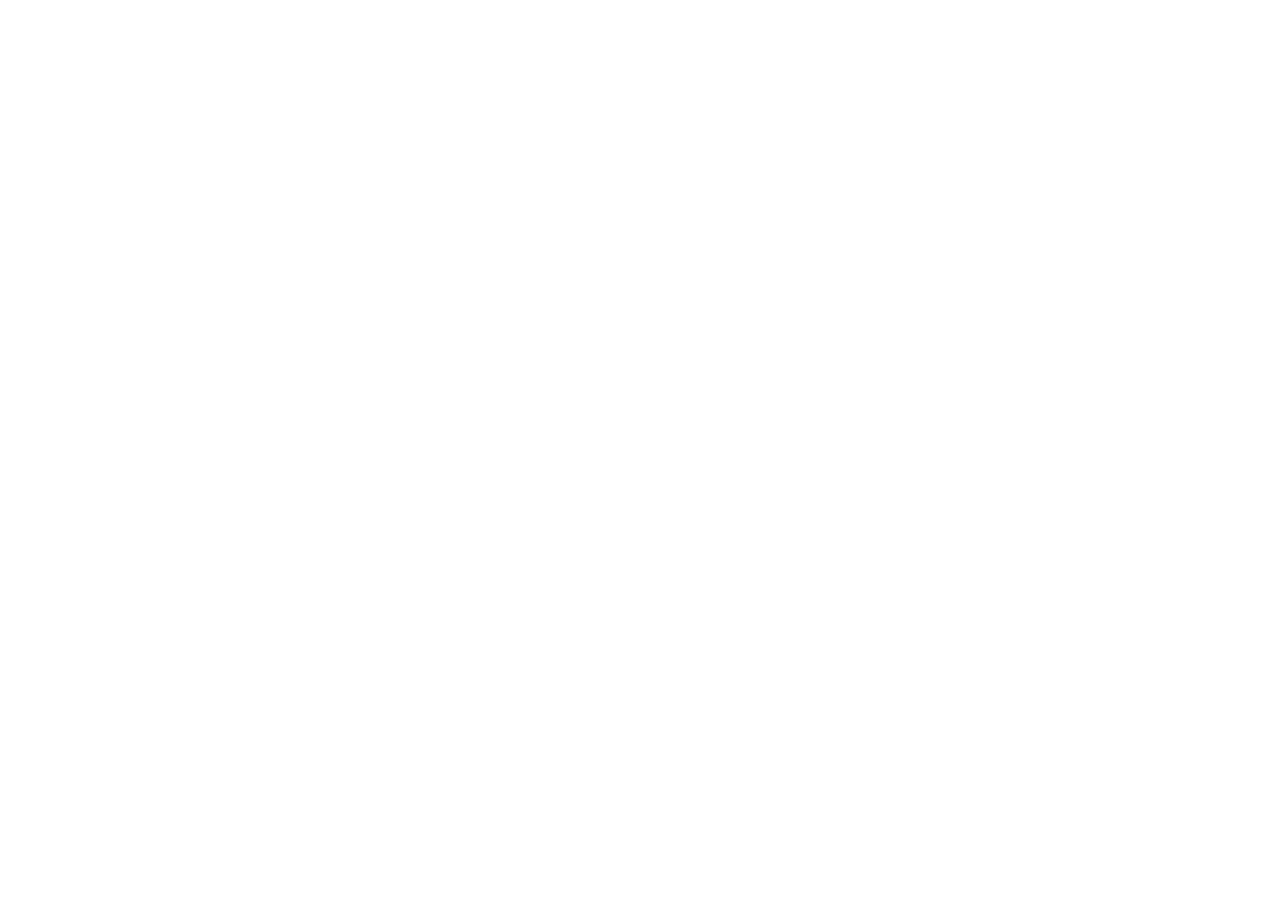
==== commit 6b1b81a0: "New release of Fountain frontend" ====
--- a/fountaingui/index.html
+++ b/fountaingui/index.html
@@ -1,11 +1,13 @@
 <!DOCTYPE html>
 <html>
-  <head>
-    <meta charset="utf-8" />
-    <meta name="viewport" content="width=device-width, initial-scale=1">
-    <title>Elm hotloading dev environment</title>
-  <link href="main-4852d4bef6496b14fe92.css" rel="stylesheet"></head>
 
-  <body>
-  <script type="text/javascript" src="main-4852d4bef6496b14fe92.js"></script></body>
-</html>
+<head>
+  <meta charset="utf-8" />
+  <meta name="viewport" content="width=device-width, initial-scale=1">
+  <title>Write a screenplay with Fountain</title>
+<link href="/main-a60ad86090cfc3769f3b.css" rel="stylesheet"></head>
+
+<body>
+<script type="text/javascript" src="/main-a60ad86090cfc3769f3b.js"></script></body>
+
+</html>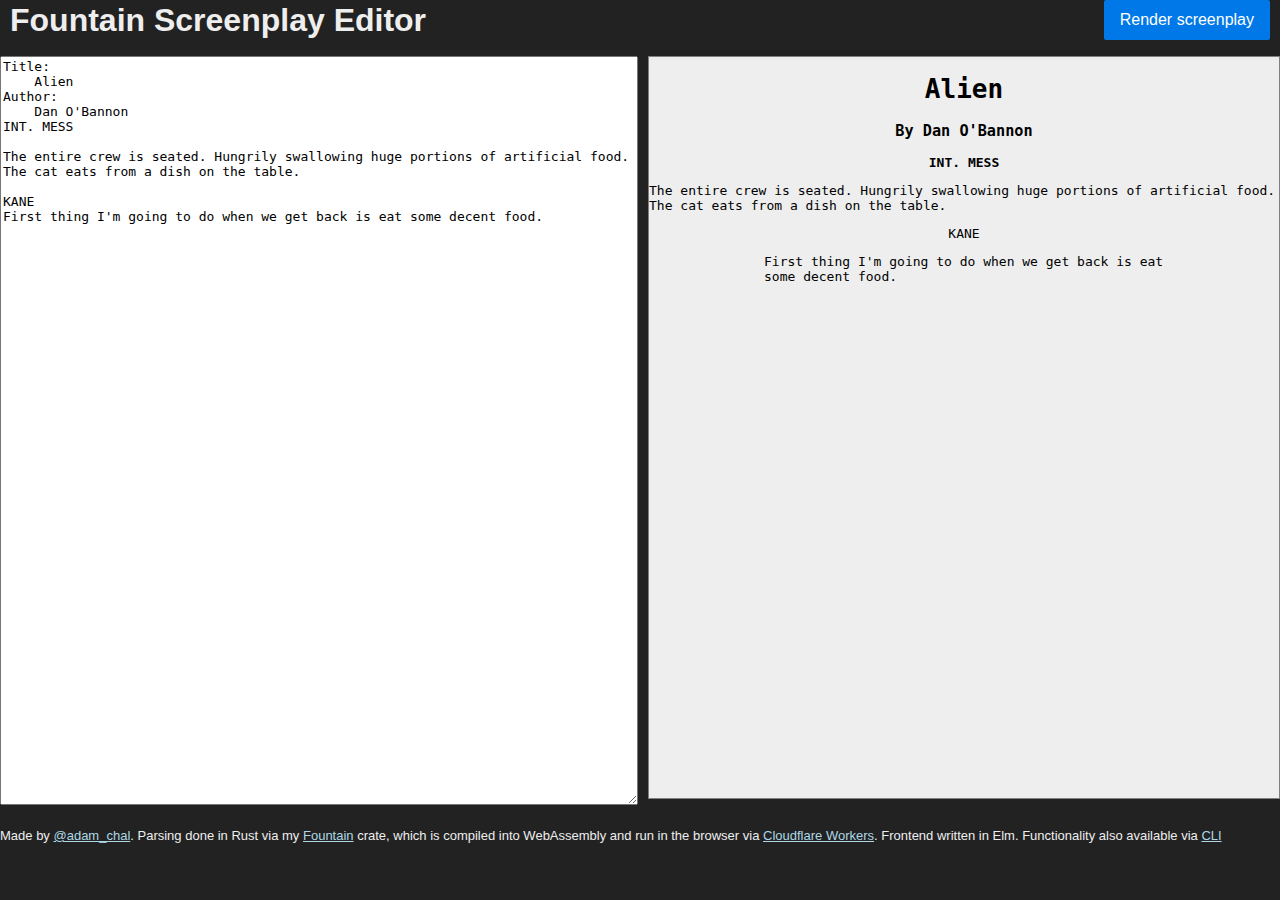
==== commit 7cbd8634: "Cleanup" ====
--- a/fountaingui/index.html
+++ b/fountaingui/index.html
@@ -5,9 +5,9 @@
   <meta charset="utf-8" />
   <meta name="viewport" content="width=device-width, initial-scale=1">
   <title>Write a screenplay with Fountain</title>
-<link href="/main-a60ad86090cfc3769f3b.css" rel="stylesheet"></head>
+<link href="main-a60ad86090cfc3769f3b.css" rel="stylesheet"></head>
 
 <body>
-<script type="text/javascript" src="/main-a60ad86090cfc3769f3b.js"></script></body>
+<script type="text/javascript" src="main-a60ad86090cfc3769f3b.js"></script></body>
 
-</html>+</html>
--- a/fountaingui/main-a60ad86090cfc3769f3b.css
+++ b/fountaingui/main-a60ad86090cfc3769f3b.css
@@ -0,0 +1,1510 @@
+/*!
+Pure v1.0.1
+Copyright 2013 Yahoo!
+Licensed under the BSD License.
+https://github.com/pure-css/pure/blob/master/LICENSE.md
+*/
+/*!
+normalize.css v^3.0 | MIT License | git.io/normalize
+Copyright (c) Nicolas Gallagher and Jonathan Neal
+*/
+/*! normalize.css v3.0.3 | MIT License | github.com/necolas/normalize.css */
+
+/**
+ * 1. Set default font family to sans-serif.
+ * 2. Prevent iOS and IE text size adjust after device orientation change,
+ *    without disabling user zoom.
+ */
+
+html {
+  font-family: sans-serif; /* 1 */
+  -ms-text-size-adjust: 100%; /* 2 */
+  -webkit-text-size-adjust: 100%; /* 2 */
+}
+
+/**
+ * Remove default margin.
+ */
+
+body {
+  margin: 0;
+}
+
+/* HTML5 display definitions
+   ========================================================================== */
+
+/**
+ * Correct `block` display not defined for any HTML5 element in IE 8/9.
+ * Correct `block` display not defined for `details` or `summary` in IE 10/11
+ * and Firefox.
+ * Correct `block` display not defined for `main` in IE 11.
+ */
+
+article,
+aside,
+details,
+figcaption,
+figure,
+footer,
+header,
+hgroup,
+main,
+menu,
+nav,
+section,
+summary {
+  display: block;
+}
+
+/**
+ * 1. Correct `inline-block` display not defined in IE 8/9.
+ * 2. Normalize vertical alignment of `progress` in Chrome, Firefox, and Opera.
+ */
+
+audio,
+canvas,
+progress,
+video {
+  display: inline-block; /* 1 */
+  vertical-align: baseline; /* 2 */
+}
+
+/**
+ * Prevent modern browsers from displaying `audio` without controls.
+ * Remove excess height in iOS 5 devices.
+ */
+
+audio:not([controls]) {
+  display: none;
+  height: 0;
+}
+
+/**
+ * Address `[hidden]` styling not present in IE 8/9/10.
+ * Hide the `template` element in IE 8/9/10/11, Safari, and Firefox < 22.
+ */
+
+[hidden],
+template {
+  display: none;
+}
+
+/* Links
+   ========================================================================== */
+
+/**
+ * Remove the gray background color from active links in IE 10.
+ */
+
+a {
+  background-color: transparent;
+}
+
+/**
+ * Improve readability of focused elements when they are also in an
+ * active/hover state.
+ */
+
+a:active,
+a:hover {
+  outline: 0;
+}
+
+/* Text-level semantics
+   ========================================================================== */
+
+/**
+ * Address styling not present in IE 8/9/10/11, Safari, and Chrome.
+ */
+
+abbr[title] {
+  border-bottom: 1px dotted;
+}
+
+/**
+ * Address style set to `bolder` in Firefox 4+, Safari, and Chrome.
+ */
+
+b,
+strong {
+  font-weight: bold;
+}
+
+/**
+ * Address styling not present in Safari and Chrome.
+ */
+
+dfn {
+  font-style: italic;
+}
+
+/**
+ * Address variable `h1` font-size and margin within `section` and `article`
+ * contexts in Firefox 4+, Safari, and Chrome.
+ */
+
+h1 {
+  font-size: 2em;
+  margin: 0.67em 0;
+}
+
+/**
+ * Address styling not present in IE 8/9.
+ */
+
+mark {
+  background: #ff0;
+  color: #000;
+}
+
+/**
+ * Address inconsistent and variable font size in all browsers.
+ */
+
+small {
+  font-size: 80%;
+}
+
+/**
+ * Prevent `sub` and `sup` affecting `line-height` in all browsers.
+ */
+
+sub,
+sup {
+  font-size: 75%;
+  line-height: 0;
+  position: relative;
+  vertical-align: baseline;
+}
+
+sup {
+  top: -0.5em;
+}
+
+sub {
+  bottom: -0.25em;
+}
+
+/* Embedded content
+   ========================================================================== */
+
+/**
+ * Remove border when inside `a` element in IE 8/9/10.
+ */
+
+img {
+  border: 0;
+}
+
+/**
+ * Correct overflow not hidden in IE 9/10/11.
+ */
+
+svg:not(:root) {
+  overflow: hidden;
+}
+
+/* Grouping content
+   ========================================================================== */
+
+/**
+ * Address margin not present in IE 8/9 and Safari.
+ */
+
+figure {
+  margin: 1em 40px;
+}
+
+/**
+ * Address differences between Firefox and other browsers.
+ */
+
+hr {
+  -webkit-box-sizing: content-box;
+          box-sizing: content-box;
+  height: 0;
+}
+
+/**
+ * Contain overflow in all browsers.
+ */
+
+pre {
+  overflow: auto;
+}
+
+/**
+ * Address odd `em`-unit font size rendering in all browsers.
+ */
+
+code,
+kbd,
+pre,
+samp {
+  font-family: monospace, monospace;
+  font-size: 1em;
+}
+
+/* Forms
+   ========================================================================== */
+
+/**
+ * Known limitation: by default, Chrome and Safari on OS X allow very limited
+ * styling of `select`, unless a `border` property is set.
+ */
+
+/**
+ * 1. Correct color not being inherited.
+ *    Known issue: affects color of disabled elements.
+ * 2. Correct font properties not being inherited.
+ * 3. Address margins set differently in Firefox 4+, Safari, and Chrome.
+ */
+
+button,
+input,
+optgroup,
+select,
+textarea {
+  color: inherit; /* 1 */
+  font: inherit; /* 2 */
+  margin: 0; /* 3 */
+}
+
+/**
+ * Address `overflow` set to `hidden` in IE 8/9/10/11.
+ */
+
+button {
+  overflow: visible;
+}
+
+/**
+ * Address inconsistent `text-transform` inheritance for `button` and `select`.
+ * All other form control elements do not inherit `text-transform` values.
+ * Correct `button` style inheritance in Firefox, IE 8/9/10/11, and Opera.
+ * Correct `select` style inheritance in Firefox.
+ */
+
+button,
+select {
+  text-transform: none;
+}
+
+/**
+ * 1. Avoid the WebKit bug in Android 4.0.* where (2) destroys native `audio`
+ *    and `video` controls.
+ * 2. Correct inability to style clickable `input` types in iOS.
+ * 3. Improve usability and consistency of cursor style between image-type
+ *    `input` and others.
+ */
+
+button,
+html input[type="button"], /* 1 */
+input[type="reset"],
+input[type="submit"] {
+  -webkit-appearance: button; /* 2 */
+  cursor: pointer; /* 3 */
+}
+
+/**
+ * Re-set default cursor for disabled elements.
+ */
+
+button[disabled],
+html input[disabled] {
+  cursor: default;
+}
+
+/**
+ * Remove inner padding and border in Firefox 4+.
+ */
+
+button::-moz-focus-inner,
+input::-moz-focus-inner {
+  border: 0;
+  padding: 0;
+}
+
+/**
+ * Address Firefox 4+ setting `line-height` on `input` using `!important` in
+ * the UA stylesheet.
+ */
+
+input {
+  line-height: normal;
+}
+
+/**
+ * It's recommended that you don't attempt to style these elements.
+ * Firefox's implementation doesn't respect box-sizing, padding, or width.
+ *
+ * 1. Address box sizing set to `content-box` in IE 8/9/10.
+ * 2. Remove excess padding in IE 8/9/10.
+ */
+
+input[type="checkbox"],
+input[type="radio"] {
+  -webkit-box-sizing: border-box;
+          box-sizing: border-box; /* 1 */
+  padding: 0; /* 2 */
+}
+
+/**
+ * Fix the cursor style for Chrome's increment/decrement buttons. For certain
+ * `font-size` values of the `input`, it causes the cursor style of the
+ * decrement button to change from `default` to `text`.
+ */
+
+input[type="number"]::-webkit-inner-spin-button,
+input[type="number"]::-webkit-outer-spin-button {
+  height: auto;
+}
+
+/**
+ * 1. Address `appearance` set to `searchfield` in Safari and Chrome.
+ * 2. Address `box-sizing` set to `border-box` in Safari and Chrome.
+ */
+
+input[type="search"] {
+  -webkit-appearance: textfield; /* 1 */
+  -webkit-box-sizing: content-box;
+          box-sizing: content-box; /* 2 */
+}
+
+/**
+ * Remove inner padding and search cancel button in Safari and Chrome on OS X.
+ * Safari (but not Chrome) clips the cancel button when the search input has
+ * padding (and `textfield` appearance).
+ */
+
+input[type="search"]::-webkit-search-cancel-button,
+input[type="search"]::-webkit-search-decoration {
+  -webkit-appearance: none;
+}
+
+/**
+ * Define consistent border, margin, and padding.
+ */
+
+fieldset {
+  border: 1px solid #c0c0c0;
+  margin: 0 2px;
+  padding: 0.35em 0.625em 0.75em;
+}
+
+/**
+ * 1. Correct `color` not being inherited in IE 8/9/10/11.
+ * 2. Remove padding so people aren't caught out if they zero out fieldsets.
+ */
+
+legend {
+  border: 0; /* 1 */
+  padding: 0; /* 2 */
+}
+
+/**
+ * Remove default vertical scrollbar in IE 8/9/10/11.
+ */
+
+textarea {
+  overflow: auto;
+}
+
+/**
+ * Don't inherit the `font-weight` (applied by a rule above).
+ * NOTE: the default cannot safely be changed in Chrome and Safari on OS X.
+ */
+
+optgroup {
+  font-weight: bold;
+}
+
+/* Tables
+   ========================================================================== */
+
+/**
+ * Remove most spacing between table cells.
+ */
+
+table {
+  border-collapse: collapse;
+  border-spacing: 0;
+}
+
+td,
+th {
+  padding: 0;
+}
+
+/*csslint important:false*/
+
+/* ==========================================================================
+   Pure Base Extras
+   ========================================================================== */
+
+/**
+ * Extra rules that Pure adds on top of Normalize.css
+ */
+
+/**
+ * Always hide an element when it has the `hidden` HTML attribute.
+ */
+
+.hidden,
+[hidden] {
+    display: none !important;
+}
+
+/**
+ * Add this class to an image to make it fit within it's fluid parent wrapper while maintaining
+ * aspect ratio.
+ */
+.pure-img {
+    max-width: 100%;
+    height: auto;
+    display: block;
+}
+
+/*csslint regex-selectors:false, known-properties:false, duplicate-properties:false*/
+
+.pure-g {
+    letter-spacing: -0.31em; /* Webkit: collapse white-space between units */
+    *letter-spacing: normal; /* reset IE < 8 */
+    *word-spacing: -0.43em; /* IE < 8: collapse white-space between units */
+    text-rendering: optimizespeed; /* Webkit: fixes text-rendering: optimizeLegibility */
+
+    /*
+    Sets the font stack to fonts known to work properly with the above letter
+    and word spacings. See: https://github.com/pure-css/pure/issues/41/
+
+    The following font stack makes Pure Grids work on all known environments.
+
+    * FreeSans: Ships with many Linux distros, including Ubuntu
+
+    * Arimo: Ships with Chrome OS. Arimo has to be defined before Helvetica and
+      Arial to get picked up by the browser, even though neither is available
+      in Chrome OS.
+
+    * Droid Sans: Ships with all versions of Android.
+
+    * Helvetica, Arial, sans-serif: Common font stack on OS X and Windows.
+    */
+    font-family: FreeSans, Arimo, "Droid Sans", Helvetica, Arial, sans-serif;
+
+    /* Use flexbox when possible to avoid `letter-spacing` side-effects. */
+    display: -webkit-box;
+    display: -webkit-flex;
+    display: -ms-flexbox;
+    display: flex;
+    -webkit-box-orient: horizontal;
+    -webkit-box-direction: normal;
+    -webkit-flex-flow: row wrap;
+        -ms-flex-flow: row wrap;
+            flex-flow: row wrap;
+
+    /* Prevents distributing space between rows */
+    -webkit-align-content: flex-start;
+        -ms-flex-line-pack: start;
+            align-content: flex-start;
+}
+
+/* IE10 display: -ms-flexbox (and display: flex in IE 11) does not work inside a table; fall back to block and rely on font hack */
+@media all and (-ms-high-contrast: none), (-ms-high-contrast: active) {
+	table .pure-g {
+		display: block;
+	}
+}
+
+/* Opera as of 12 on Windows needs word-spacing.
+   The ".opera-only" selector is used to prevent actual prefocus styling
+   and is not required in markup.
+*/
+.opera-only :-o-prefocus,
+.pure-g {
+    word-spacing: -0.43em;
+}
+
+.pure-u {
+    display: inline-block;
+    *display: inline; /* IE < 8: fake inline-block */
+    zoom: 1;
+    letter-spacing: normal;
+    word-spacing: normal;
+    vertical-align: top;
+    text-rendering: auto;
+}
+
+/*
+Resets the font family back to the OS/browser's default sans-serif font,
+this the same font stack that Normalize.css sets for the `body`.
+*/
+.pure-g [class *= "pure-u"] {
+    font-family: sans-serif;
+}
+
+.pure-u-1,
+.pure-u-1-1,
+.pure-u-1-2,
+.pure-u-1-3,
+.pure-u-2-3,
+.pure-u-1-4,
+.pure-u-3-4,
+.pure-u-1-5,
+.pure-u-2-5,
+.pure-u-3-5,
+.pure-u-4-5,
+.pure-u-5-5,
+.pure-u-1-6,
+.pure-u-5-6,
+.pure-u-1-8,
+.pure-u-3-8,
+.pure-u-5-8,
+.pure-u-7-8,
+.pure-u-1-12,
+.pure-u-5-12,
+.pure-u-7-12,
+.pure-u-11-12,
+.pure-u-1-24,
+.pure-u-2-24,
+.pure-u-3-24,
+.pure-u-4-24,
+.pure-u-5-24,
+.pure-u-6-24,
+.pure-u-7-24,
+.pure-u-8-24,
+.pure-u-9-24,
+.pure-u-10-24,
+.pure-u-11-24,
+.pure-u-12-24,
+.pure-u-13-24,
+.pure-u-14-24,
+.pure-u-15-24,
+.pure-u-16-24,
+.pure-u-17-24,
+.pure-u-18-24,
+.pure-u-19-24,
+.pure-u-20-24,
+.pure-u-21-24,
+.pure-u-22-24,
+.pure-u-23-24,
+.pure-u-24-24 {
+    display: inline-block;
+    *display: inline;
+    zoom: 1;
+    letter-spacing: normal;
+    word-spacing: normal;
+    vertical-align: top;
+    text-rendering: auto;
+}
+
+.pure-u-1-24 {
+    width: 4.1667%;
+    *width: 4.1357%;
+}
+
+.pure-u-1-12,
+.pure-u-2-24 {
+    width: 8.3333%;
+    *width: 8.3023%;
+}
+
+.pure-u-1-8,
+.pure-u-3-24 {
+    width: 12.5000%;
+    *width: 12.4690%;
+}
+
+.pure-u-1-6,
+.pure-u-4-24 {
+    width: 16.6667%;
+    *width: 16.6357%;
+}
+
+.pure-u-1-5 {
+    width: 20%;
+    *width: 19.9690%;
+}
+
+.pure-u-5-24 {
+    width: 20.8333%;
+    *width: 20.8023%;
+}
+
+.pure-u-1-4,
+.pure-u-6-24 {
+    width: 25%;
+    *width: 24.9690%;
+}
+
+.pure-u-7-24 {
+    width: 29.1667%;
+    *width: 29.1357%;
+}
+
+.pure-u-1-3,
+.pure-u-8-24 {
+    width: 33.3333%;
+    *width: 33.3023%;
+}
+
+.pure-u-3-8,
+.pure-u-9-24 {
+    width: 37.5000%;
+    *width: 37.4690%;
+}
+
+.pure-u-2-5 {
+    width: 40%;
+    *width: 39.9690%;
+}
+
+.pure-u-5-12,
+.pure-u-10-24 {
+    width: 41.6667%;
+    *width: 41.6357%;
+}
+
+.pure-u-11-24 {
+    width: 45.8333%;
+    *width: 45.8023%;
+}
+
+.pure-u-1-2,
+.pure-u-12-24 {
+    width: 50%;
+    *width: 49.9690%;
+}
+
+.pure-u-13-24 {
+    width: 54.1667%;
+    *width: 54.1357%;
+}
+
+.pure-u-7-12,
+.pure-u-14-24 {
+    width: 58.3333%;
+    *width: 58.3023%;
+}
+
+.pure-u-3-5 {
+    width: 60%;
+    *width: 59.9690%;
+}
+
+.pure-u-5-8,
+.pure-u-15-24 {
+    width: 62.5000%;
+    *width: 62.4690%;
+}
+
+.pure-u-2-3,
+.pure-u-16-24 {
+    width: 66.6667%;
+    *width: 66.6357%;
+}
+
+.pure-u-17-24 {
+    width: 70.8333%;
+    *width: 70.8023%;
+}
+
+.pure-u-3-4,
+.pure-u-18-24 {
+    width: 75%;
+    *width: 74.9690%;
+}
+
+.pure-u-19-24 {
+    width: 79.1667%;
+    *width: 79.1357%;
+}
+
+.pure-u-4-5 {
+    width: 80%;
+    *width: 79.9690%;
+}
+
+.pure-u-5-6,
+.pure-u-20-24 {
+    width: 83.3333%;
+    *width: 83.3023%;
+}
+
+.pure-u-7-8,
+.pure-u-21-24 {
+    width: 87.5000%;
+    *width: 87.4690%;
+}
+
+.pure-u-11-12,
+.pure-u-22-24 {
+    width: 91.6667%;
+    *width: 91.6357%;
+}
+
+.pure-u-23-24 {
+    width: 95.8333%;
+    *width: 95.8023%;
+}
+
+.pure-u-1,
+.pure-u-1-1,
+.pure-u-5-5,
+.pure-u-24-24 {
+    width: 100%;
+}
+.pure-button {
+    /* Structure */
+    display: inline-block;
+    zoom: 1;
+    line-height: normal;
+    white-space: nowrap;
+    vertical-align: middle;
+    text-align: center;
+    cursor: pointer;
+    -webkit-user-drag: none;
+    -webkit-user-select: none;
+       -moz-user-select: none;
+        -ms-user-select: none;
+            user-select: none;
+    -webkit-box-sizing: border-box;
+            box-sizing: border-box;
+}
+
+/* Firefox: Get rid of the inner focus border */
+.pure-button::-moz-focus-inner {
+    padding: 0;
+    border: 0;
+}
+
+/* Inherit .pure-g styles */
+.pure-button-group {
+    letter-spacing: -0.31em; /* Webkit: collapse white-space between units */
+    *letter-spacing: normal; /* reset IE < 8 */
+    *word-spacing: -0.43em; /* IE < 8: collapse white-space between units */
+    text-rendering: optimizespeed; /* Webkit: fixes text-rendering: optimizeLegibility */
+}
+
+.opera-only :-o-prefocus,
+.pure-button-group {
+    word-spacing: -0.43em;
+}
+
+.pure-button-group .pure-button {
+    letter-spacing: normal;
+    word-spacing: normal;
+    vertical-align: top;
+    text-rendering: auto;
+}
+
+/*csslint outline-none:false*/
+
+.pure-button {
+    font-family: inherit;
+    font-size: 100%;
+    padding: 0.5em 1em;
+    color: #444; /* rgba not supported (IE 8) */
+    color: rgba(0, 0, 0, 0.80); /* rgba supported */
+    border: 1px solid #999;  /*IE 6/7/8*/
+    border: none rgba(0, 0, 0, 0);  /*IE9 + everything else*/
+    background-color: #E6E6E6;
+    text-decoration: none;
+    border-radius: 2px;
+}
+
+.pure-button-hover,
+.pure-button:hover,
+.pure-button:focus {
+    background-image: -webkit-gradient(linear, left top, left bottom, from(transparent), color-stop(40%, rgba(0,0,0, 0.05)), to(rgba(0,0,0, 0.10)));
+    background-image: -webkit-linear-gradient(transparent, rgba(0,0,0, 0.05) 40%, rgba(0,0,0, 0.10));
+    background-image: linear-gradient(transparent, rgba(0,0,0, 0.05) 40%, rgba(0,0,0, 0.10));
+}
+.pure-button:focus {
+    outline: 0;
+}
+.pure-button-active,
+.pure-button:active {
+    -webkit-box-shadow: 0 0 0 1px rgba(0,0,0, 0.15) inset, 0 0 6px rgba(0,0,0, 0.20) inset;
+            box-shadow: 0 0 0 1px rgba(0,0,0, 0.15) inset, 0 0 6px rgba(0,0,0, 0.20) inset;
+    border-color: #000;
+}
+
+.pure-button[disabled],
+.pure-button-disabled,
+.pure-button-disabled:hover,
+.pure-button-disabled:focus,
+.pure-button-disabled:active {
+    border: none;
+    background-image: none;
+    /* csslint ignore:start */
+    filter: alpha(opacity=40);
+    /* csslint ignore:end */
+    opacity: 0.40;
+    cursor: not-allowed;
+    -webkit-box-shadow: none;
+            box-shadow: none;
+    pointer-events: none;
+}
+
+.pure-button-hidden {
+    display: none;
+}
+
+.pure-button-primary,
+.pure-button-selected,
+a.pure-button-primary,
+a.pure-button-selected {
+    background-color: rgb(0, 120, 231);
+    color: #fff;
+}
+
+/* Button Groups */
+.pure-button-group .pure-button {
+    margin: 0;
+    border-radius: 0;
+    border-right: 1px solid #111;  /* fallback color for rgba() for IE7/8 */
+    border-right: 1px solid rgba(0, 0, 0, 0.2);
+
+}
+
+.pure-button-group .pure-button:first-child {
+    border-top-left-radius: 2px;
+    border-bottom-left-radius: 2px;
+}
+.pure-button-group .pure-button:last-child {
+    border-top-right-radius: 2px;
+    border-bottom-right-radius: 2px;
+    border-right: none;
+}
+
+/*csslint box-model:false*/
+/*
+Box-model set to false because we're setting a height on select elements, which
+also have border and padding. This is done because some browsers don't render
+the padding. We explicitly set the box-model for select elements to border-box,
+so we can ignore the csslint warning.
+*/
+
+.pure-form input[type="text"],
+.pure-form input[type="password"],
+.pure-form input[type="email"],
+.pure-form input[type="url"],
+.pure-form input[type="date"],
+.pure-form input[type="month"],
+.pure-form input[type="time"],
+.pure-form input[type="datetime"],
+.pure-form input[type="datetime-local"],
+.pure-form input[type="week"],
+.pure-form input[type="number"],
+.pure-form input[type="search"],
+.pure-form input[type="tel"],
+.pure-form input[type="color"],
+.pure-form select,
+.pure-form textarea {
+    padding: 0.5em 0.6em;
+    display: inline-block;
+    border: 1px solid #ccc;
+    -webkit-box-shadow: inset 0 1px 3px #ddd;
+            box-shadow: inset 0 1px 3px #ddd;
+    border-radius: 4px;
+    vertical-align: middle;
+    -webkit-box-sizing: border-box;
+            box-sizing: border-box;
+}
+
+/*
+Need to separate out the :not() selector from the rest of the CSS 2.1 selectors
+since IE8 won't execute CSS that contains a CSS3 selector.
+*/
+.pure-form input:not([type]) {
+    padding: 0.5em 0.6em;
+    display: inline-block;
+    border: 1px solid #ccc;
+    -webkit-box-shadow: inset 0 1px 3px #ddd;
+            box-shadow: inset 0 1px 3px #ddd;
+    border-radius: 4px;
+    -webkit-box-sizing: border-box;
+            box-sizing: border-box;
+}
+
+
+/* Chrome (as of v.32/34 on OS X) needs additional room for color to display. */
+/* May be able to remove this tweak as color inputs become more standardized across browsers. */
+.pure-form input[type="color"] {
+    padding: 0.2em 0.5em;
+}
+
+
+.pure-form input[type="text"]:focus,
+.pure-form input[type="password"]:focus,
+.pure-form input[type="email"]:focus,
+.pure-form input[type="url"]:focus,
+.pure-form input[type="date"]:focus,
+.pure-form input[type="month"]:focus,
+.pure-form input[type="time"]:focus,
+.pure-form input[type="datetime"]:focus,
+.pure-form input[type="datetime-local"]:focus,
+.pure-form input[type="week"]:focus,
+.pure-form input[type="number"]:focus,
+.pure-form input[type="search"]:focus,
+.pure-form input[type="tel"]:focus,
+.pure-form input[type="color"]:focus,
+.pure-form select:focus,
+.pure-form textarea:focus {
+    outline: 0;
+    border-color: #129FEA;
+}
+
+/*
+Need to separate out the :not() selector from the rest of the CSS 2.1 selectors
+since IE8 won't execute CSS that contains a CSS3 selector.
+*/
+.pure-form input:not([type]):focus {
+    outline: 0;
+    border-color: #129FEA;
+}
+
+.pure-form input[type="file"]:focus,
+.pure-form input[type="radio"]:focus,
+.pure-form input[type="checkbox"]:focus {
+    outline: thin solid #129FEA;
+    outline: 1px auto #129FEA;
+}
+.pure-form .pure-checkbox,
+.pure-form .pure-radio {
+    margin: 0.5em 0;
+    display: block;
+}
+
+.pure-form input[type="text"][disabled],
+.pure-form input[type="password"][disabled],
+.pure-form input[type="email"][disabled],
+.pure-form input[type="url"][disabled],
+.pure-form input[type="date"][disabled],
+.pure-form input[type="month"][disabled],
+.pure-form input[type="time"][disabled],
+.pure-form input[type="datetime"][disabled],
+.pure-form input[type="datetime-local"][disabled],
+.pure-form input[type="week"][disabled],
+.pure-form input[type="number"][disabled],
+.pure-form input[type="search"][disabled],
+.pure-form input[type="tel"][disabled],
+.pure-form input[type="color"][disabled],
+.pure-form select[disabled],
+.pure-form textarea[disabled] {
+    cursor: not-allowed;
+    background-color: #eaeded;
+    color: #cad2d3;
+}
+
+/*
+Need to separate out the :not() selector from the rest of the CSS 2.1 selectors
+since IE8 won't execute CSS that contains a CSS3 selector.
+*/
+.pure-form input:not([type])[disabled] {
+    cursor: not-allowed;
+    background-color: #eaeded;
+    color: #cad2d3;
+}
+.pure-form input[readonly],
+.pure-form select[readonly],
+.pure-form textarea[readonly] {
+    background-color: #eee; /* menu hover bg color */
+    color: #777; /* menu text color */
+    border-color: #ccc;
+}
+
+.pure-form input:focus:invalid,
+.pure-form textarea:focus:invalid,
+.pure-form select:focus:invalid {
+    color: #b94a48;
+    border-color: #e9322d;
+}
+.pure-form input[type="file"]:focus:invalid:focus,
+.pure-form input[type="radio"]:focus:invalid:focus,
+.pure-form input[type="checkbox"]:focus:invalid:focus {
+    outline-color: #e9322d;
+}
+.pure-form select {
+    /* Normalizes the height; padding is not sufficient. */
+    height: 2.25em;
+    border: 1px solid #ccc;
+    background-color: white;
+}
+.pure-form select[multiple] {
+    height: auto;
+}
+.pure-form label {
+    margin: 0.5em 0 0.2em;
+}
+.pure-form fieldset {
+    margin: 0;
+    padding: 0.35em 0 0.75em;
+    border: 0;
+}
+.pure-form legend {
+    display: block;
+    width: 100%;
+    padding: 0.3em 0;
+    margin-bottom: 0.3em;
+    color: #333;
+    border-bottom: 1px solid #e5e5e5;
+}
+
+.pure-form-stacked input[type="text"],
+.pure-form-stacked input[type="password"],
+.pure-form-stacked input[type="email"],
+.pure-form-stacked input[type="url"],
+.pure-form-stacked input[type="date"],
+.pure-form-stacked input[type="month"],
+.pure-form-stacked input[type="time"],
+.pure-form-stacked input[type="datetime"],
+.pure-form-stacked input[type="datetime-local"],
+.pure-form-stacked input[type="week"],
+.pure-form-stacked input[type="number"],
+.pure-form-stacked input[type="search"],
+.pure-form-stacked input[type="tel"],
+.pure-form-stacked input[type="color"],
+.pure-form-stacked input[type="file"],
+.pure-form-stacked select,
+.pure-form-stacked label,
+.pure-form-stacked textarea {
+    display: block;
+    margin: 0.25em 0;
+}
+
+/*
+Need to separate out the :not() selector from the rest of the CSS 2.1 selectors
+since IE8 won't execute CSS that contains a CSS3 selector.
+*/
+.pure-form-stacked input:not([type]) {
+    display: block;
+    margin: 0.25em 0;
+}
+.pure-form-aligned input,
+.pure-form-aligned textarea,
+.pure-form-aligned select,
+/* NOTE: pure-help-inline is deprecated. Use .pure-form-message-inline instead. */
+.pure-form-aligned .pure-help-inline,
+.pure-form-message-inline {
+    display: inline-block;
+    *display: inline;
+    *zoom: 1;
+    vertical-align: middle;
+}
+.pure-form-aligned textarea {
+    vertical-align: top;
+}
+
+/* Aligned Forms */
+.pure-form-aligned .pure-control-group {
+    margin-bottom: 0.5em;
+}
+.pure-form-aligned .pure-control-group label {
+    text-align: right;
+    display: inline-block;
+    vertical-align: middle;
+    width: 10em;
+    margin: 0 1em 0 0;
+}
+.pure-form-aligned .pure-controls {
+    margin: 1.5em 0 0 11em;
+}
+
+/* Rounded Inputs */
+.pure-form input.pure-input-rounded,
+.pure-form .pure-input-rounded {
+    border-radius: 2em;
+    padding: 0.5em 1em;
+}
+
+/* Grouped Inputs */
+.pure-form .pure-group fieldset {
+    margin-bottom: 10px;
+}
+.pure-form .pure-group input,
+.pure-form .pure-group textarea {
+    display: block;
+    padding: 10px;
+    margin: 0 0 -1px;
+    border-radius: 0;
+    position: relative;
+    top: -1px;
+}
+.pure-form .pure-group input:focus,
+.pure-form .pure-group textarea:focus {
+    z-index: 3;
+}
+.pure-form .pure-group input:first-child,
+.pure-form .pure-group textarea:first-child {
+    top: 1px;
+    border-radius: 4px 4px 0 0;
+    margin: 0;
+}
+.pure-form .pure-group input:first-child:last-child,
+.pure-form .pure-group textarea:first-child:last-child {
+    top: 1px;
+    border-radius: 4px;
+    margin: 0;
+}
+.pure-form .pure-group input:last-child,
+.pure-form .pure-group textarea:last-child {
+    top: -2px;
+    border-radius: 0 0 4px 4px;
+    margin: 0;
+}
+.pure-form .pure-group button {
+    margin: 0.35em 0;
+}
+
+.pure-form .pure-input-1 {
+    width: 100%;
+}
+.pure-form .pure-input-3-4 {
+    width: 75%;
+}
+.pure-form .pure-input-2-3 {
+    width: 66%;
+}
+.pure-form .pure-input-1-2 {
+    width: 50%;
+}
+.pure-form .pure-input-1-3 {
+    width: 33%;
+}
+.pure-form .pure-input-1-4 {
+    width: 25%;
+}
+
+/* Inline help for forms */
+/* NOTE: pure-help-inline is deprecated. Use .pure-form-message-inline instead. */
+.pure-form .pure-help-inline,
+.pure-form-message-inline {
+    display: inline-block;
+    padding-left: 0.3em;
+    color: #666;
+    vertical-align: middle;
+    font-size: 0.875em;
+}
+
+/* Block help for forms */
+.pure-form-message {
+    display: block;
+    color: #666;
+    font-size: 0.875em;
+}
+
+@media only screen and (max-width : 480px) {
+    .pure-form button[type="submit"] {
+        margin: 0.7em 0 0;
+    }
+
+    .pure-form input:not([type]),
+    .pure-form input[type="text"],
+    .pure-form input[type="password"],
+    .pure-form input[type="email"],
+    .pure-form input[type="url"],
+    .pure-form input[type="date"],
+    .pure-form input[type="month"],
+    .pure-form input[type="time"],
+    .pure-form input[type="datetime"],
+    .pure-form input[type="datetime-local"],
+    .pure-form input[type="week"],
+    .pure-form input[type="number"],
+    .pure-form input[type="search"],
+    .pure-form input[type="tel"],
+    .pure-form input[type="color"],
+    .pure-form label {
+        margin-bottom: 0.3em;
+        display: block;
+    }
+
+    .pure-group input:not([type]),
+    .pure-group input[type="text"],
+    .pure-group input[type="password"],
+    .pure-group input[type="email"],
+    .pure-group input[type="url"],
+    .pure-group input[type="date"],
+    .pure-group input[type="month"],
+    .pure-group input[type="time"],
+    .pure-group input[type="datetime"],
+    .pure-group input[type="datetime-local"],
+    .pure-group input[type="week"],
+    .pure-group input[type="number"],
+    .pure-group input[type="search"],
+    .pure-group input[type="tel"],
+    .pure-group input[type="color"] {
+        margin-bottom: 0;
+    }
+
+    .pure-form-aligned .pure-control-group label {
+        margin-bottom: 0.3em;
+        text-align: left;
+        display: block;
+        width: 100%;
+    }
+
+    .pure-form-aligned .pure-controls {
+        margin: 1.5em 0 0 0;
+    }
+
+    /* NOTE: pure-help-inline is deprecated. Use .pure-form-message-inline instead. */
+    .pure-form .pure-help-inline,
+    .pure-form-message-inline,
+    .pure-form-message {
+        display: block;
+        font-size: 0.75em;
+        /* Increased bottom padding to make it group with its related input element. */
+        padding: 0.2em 0 0.8em;
+    }
+}
+
+/*csslint adjoining-classes: false, box-model:false*/
+.pure-menu {
+    -webkit-box-sizing: border-box;
+            box-sizing: border-box;
+}
+
+.pure-menu-fixed {
+    position: fixed;
+    left: 0;
+    top: 0;
+    z-index: 3;
+}
+
+.pure-menu-list,
+.pure-menu-item {
+    position: relative;
+}
+
+.pure-menu-list {
+    list-style: none;
+    margin: 0;
+    padding: 0;
+}
+
+.pure-menu-item {
+    padding: 0;
+    margin: 0;
+    height: 100%;
+}
+
+.pure-menu-link,
+.pure-menu-heading {
+    display: block;
+    text-decoration: none;
+    white-space: nowrap;
+}
+
+/* HORIZONTAL MENU */
+.pure-menu-horizontal {
+    width: 100%;
+    white-space: nowrap;
+}
+
+.pure-menu-horizontal .pure-menu-list {
+    display: inline-block;
+}
+
+/* Initial menus should be inline-block so that they are horizontal */
+.pure-menu-horizontal .pure-menu-item,
+.pure-menu-horizontal .pure-menu-heading,
+.pure-menu-horizontal .pure-menu-separator {
+    display: inline-block;
+    *display: inline;
+    zoom: 1;
+    vertical-align: middle;
+}
+
+/* Submenus should still be display: block; */
+.pure-menu-item .pure-menu-item {
+    display: block;
+}
+
+.pure-menu-children {
+    display: none;
+    position: absolute;
+    left: 100%;
+    top: 0;
+    margin: 0;
+    padding: 0;
+    z-index: 3;
+}
+
+.pure-menu-horizontal .pure-menu-children {
+    left: 0;
+    top: auto;
+    width: inherit;
+}
+
+.pure-menu-allow-hover:hover > .pure-menu-children,
+.pure-menu-active > .pure-menu-children {
+    display: block;
+    position: absolute;
+}
+
+/* Vertical Menus - show the dropdown arrow */
+.pure-menu-has-children > .pure-menu-link:after {
+    padding-left: 0.5em;
+    content: "\25B8";
+    font-size: small;
+}
+
+/* Horizontal Menus - show the dropdown arrow */
+.pure-menu-horizontal .pure-menu-has-children > .pure-menu-link:after {
+    content: "\25BE";
+}
+
+/* scrollable menus */
+.pure-menu-scrollable {
+    overflow-y: scroll;
+    overflow-x: hidden;
+}
+
+.pure-menu-scrollable .pure-menu-list {
+    display: block;
+}
+
+.pure-menu-horizontal.pure-menu-scrollable .pure-menu-list {
+    display: inline-block;
+}
+
+.pure-menu-horizontal.pure-menu-scrollable {
+    white-space: nowrap;
+    overflow-y: hidden;
+    overflow-x: auto;
+    -webkit-overflow-scrolling: touch;
+    /* a little extra padding for this style to allow for scrollbars */
+    padding: .5em 0;
+}
+
+/* misc default styling */
+
+.pure-menu-separator,
+.pure-menu-horizontal .pure-menu-children .pure-menu-separator {
+    background-color: #ccc;
+    height: 1px;
+    margin: .3em 0;
+}
+
+.pure-menu-horizontal .pure-menu-separator {
+    width: 1px;
+    height: 1.3em;
+    margin: 0 .3em ;
+}
+
+/* Need to reset the separator since submenu is vertical */
+.pure-menu-horizontal .pure-menu-children .pure-menu-separator {
+    display: block;
+    width: auto;
+}
+
+.pure-menu-heading {
+    text-transform: uppercase;
+    color: #565d64;
+}
+
+.pure-menu-link {
+    color: #777;
+}
+
+.pure-menu-children {
+    background-color: #fff;
+}
+
+.pure-menu-link,
+.pure-menu-disabled,
+.pure-menu-heading {
+    padding: .5em 1em;
+}
+
+.pure-menu-disabled {
+    opacity: .5;
+}
+
+.pure-menu-disabled .pure-menu-link:hover {
+    background-color: transparent;
+}
+
+.pure-menu-active > .pure-menu-link,
+.pure-menu-link:hover,
+.pure-menu-link:focus {
+    background-color: #eee;
+}
+
+.pure-menu-selected > .pure-menu-link,
+.pure-menu-selected > .pure-menu-link:visited {
+    color: #000;
+}
+
+.pure-table {
+    /* Remove spacing between table cells (from Normalize.css) */
+    border-collapse: collapse;
+    border-spacing: 0;
+    empty-cells: show;
+    border: 1px solid #cbcbcb;
+}
+
+.pure-table caption {
+    color: #000;
+    font: italic 85%/1 arial, sans-serif;
+    padding: 1em 0;
+    text-align: center;
+}
+
+.pure-table td,
+.pure-table th {
+    border-left: 1px solid #cbcbcb;/*  inner column border */
+    border-width: 0 0 0 1px;
+    font-size: inherit;
+    margin: 0;
+    overflow: visible; /*to make ths where the title is really long work*/
+    padding: 0.5em 1em; /* cell padding */
+}
+
+.pure-table thead {
+    background-color: #e0e0e0;
+    color: #000;
+    text-align: left;
+    vertical-align: bottom;
+}
+
+/*
+striping:
+   even - #fff (white)
+   odd  - #f2f2f2 (light gray)
+*/
+.pure-table td {
+    background-color: transparent;
+}
+.pure-table-odd td {
+    background-color: #f2f2f2;
+}
+
+/* nth-child selector for modern browsers */
+.pure-table-striped tr:nth-child(2n-1) td {
+    background-color: #f2f2f2;
+}
+
+/* BORDERED TABLES */
+.pure-table-bordered td {
+    border-bottom: 1px solid #cbcbcb;
+}
+.pure-table-bordered tbody > tr:last-child > td {
+    border-bottom-width: 0;
+}
+
+
+/* HORIZONTAL BORDERED TABLES */
+
+.pure-table-horizontal td,
+.pure-table-horizontal th {
+    border-width: 0 0 1px 0;
+    border-bottom: 1px solid #cbcbcb;
+}
+.pure-table-horizontal tbody > tr:last-child > td {
+    border-bottom-width: 0;
+}
+
+html{margin:0;height:95%}body{background-color:#222;color:#eee;height:100%}header{grid-area:header;display:flex;align-items:center;flex-direction:row;justify-content:space-between;padding:10px}header button{height:40px}footer{font-size:small;grid-area:footer}a{color:lightblue}@media (min-width: 600px){.container{display:grid;width:100%;height:100%;grid-template-columns:1fr 1fr;grid-template-rows:40px 1fr 40px;grid-gap:1rem;grid-template-areas:"header header" "editor-in editor-out" "footer footer"}.editor-in textarea{width:100%;height:100%}}.editor{font-family:monospace;color:black}.editor-in{grid-area:editor-in}.editor-in textarea{width:100%}.editor-out{grid-area:editor-out;background-color:#eee;border:1px solid gray}.scene{font-weight:bold;text-align:center}.dialogue{width:400px;margin:0 auto}.titlepage{text-align:center}.speaker{text-align:center}.parenthetical{text-align:center;font-style:italic}.page-break{page-break-after:always}
+
